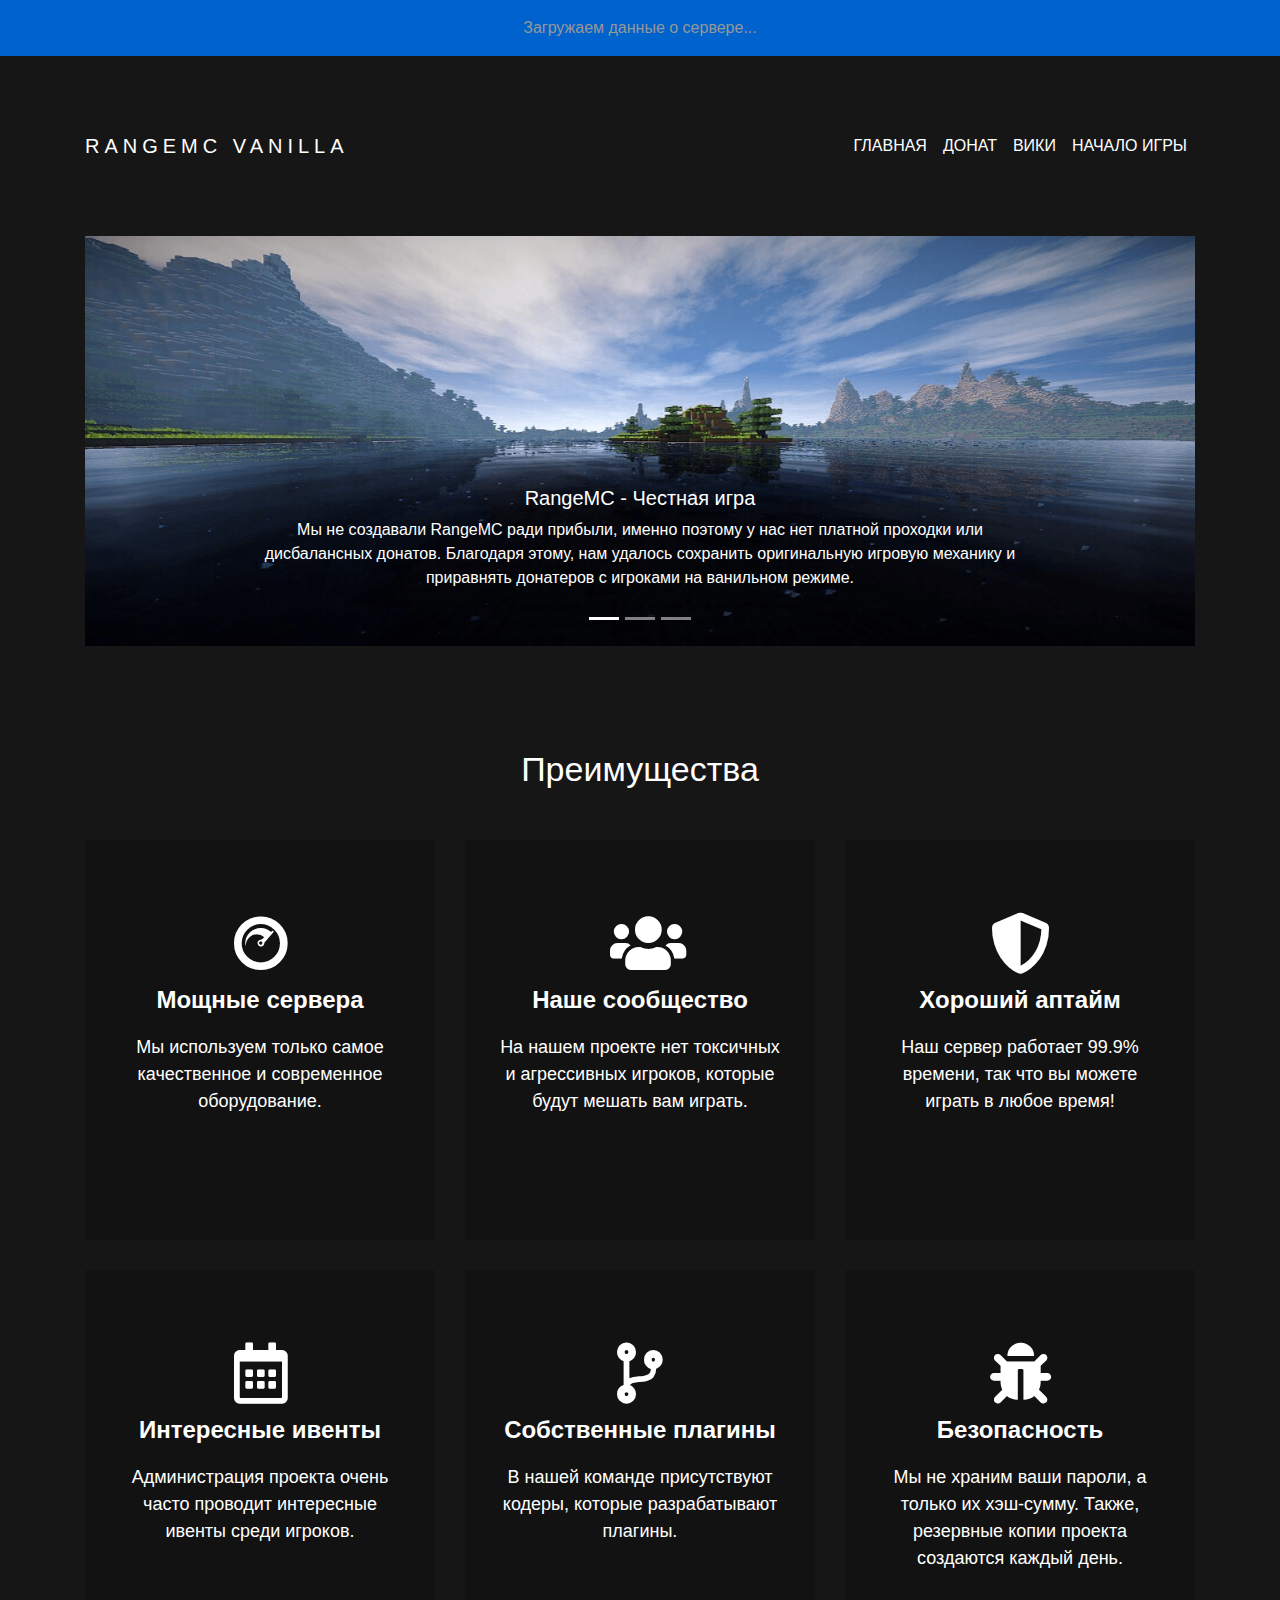
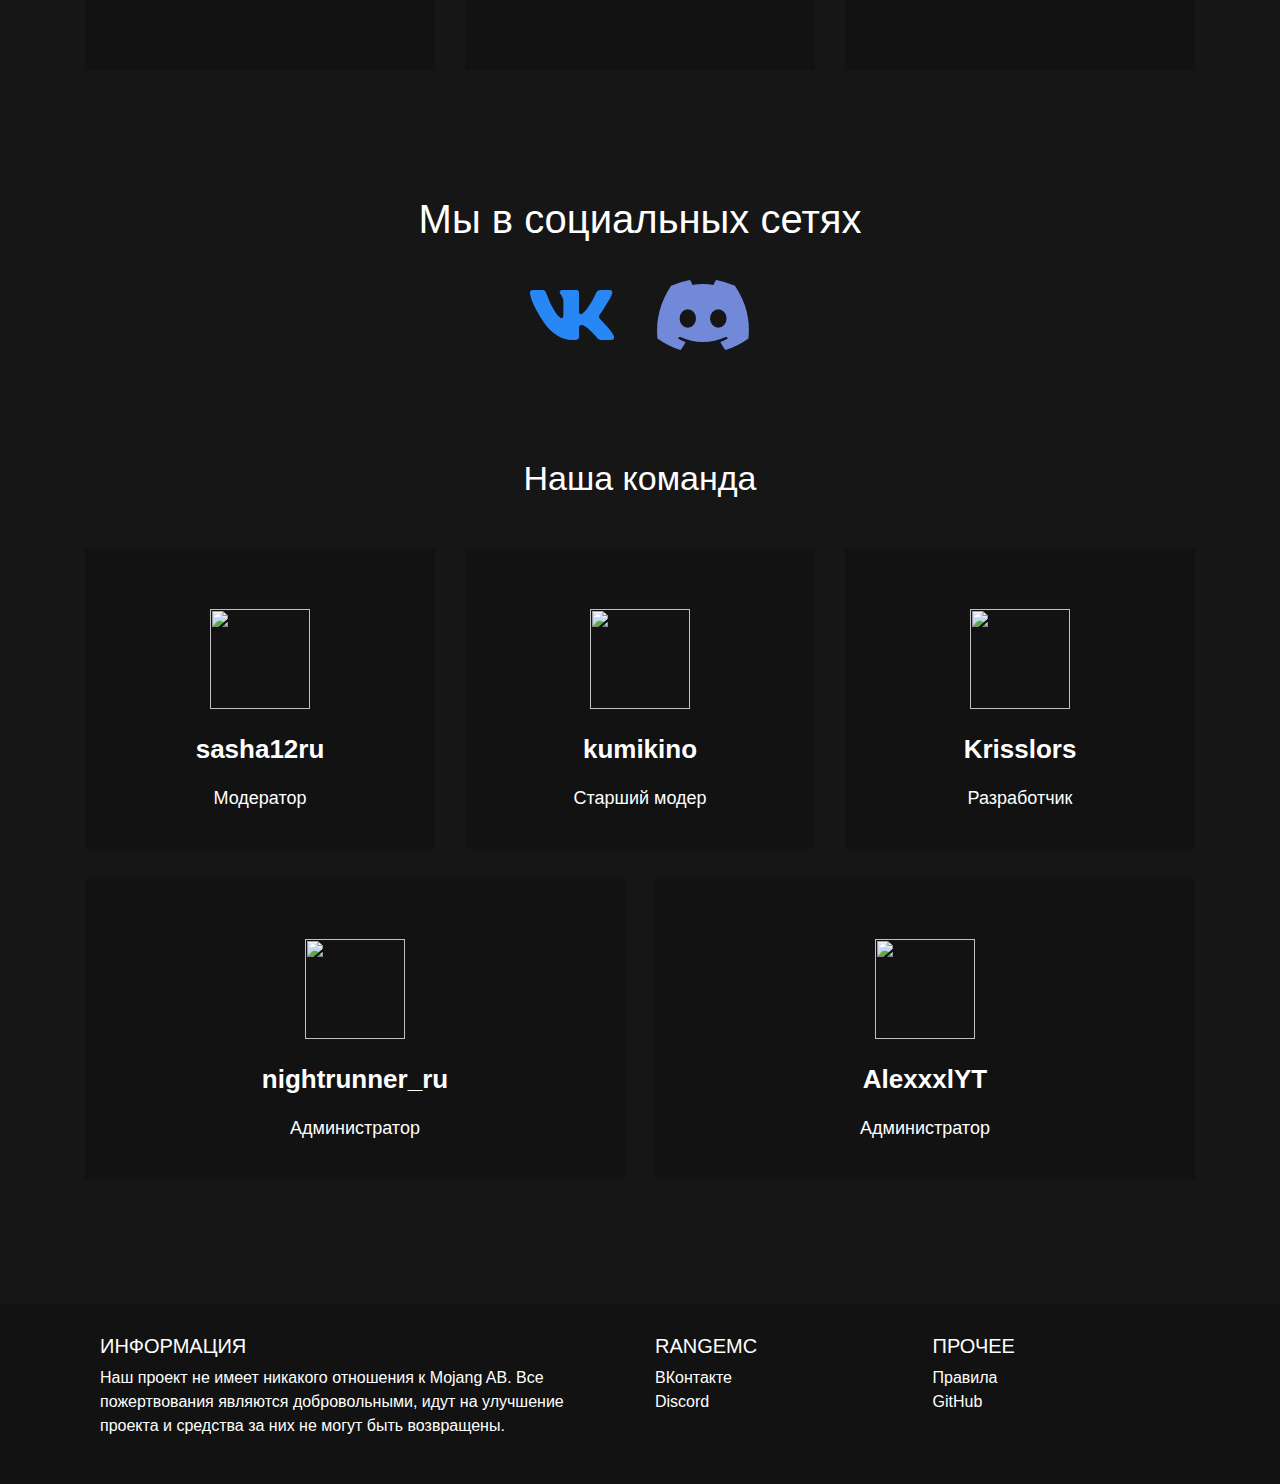
==== index.html @ a466afaa "Добавлен анимированный снег" ====
<!DOCTYPE html>
<meta charset="utf-8">
<html lang="ru">
   <head>
      <title>RangeMC | Главная</title>
      <meta name="viewport" content="width=device-width, initial-scale=1.0">
      <meta name="keywords" content="minecraft, майнкрафт, vanilla server, ванильный сервер, сервер, server, rangemc, рейнджмс, рангмс, ранг мс, рейндж мс">
      <meta http-equiv="Content-Type" content="text/html; charset=UTF-8">
      <meta name="description" content="RangeMC - ванильный сервер Minecraft, постоянно обновляющийся до новых версий игры. Также, мы используем только самое современное оборудование, чтобы обеспечить игру без лагов.">
      <meta http-equiv="X-UA-Compatible" content="IE=edge">
      <link rel="stylesheet" type="text/css" href="/css/style.css">
      <link rel="stylesheet" type="text/css" href="/css/abouts.css">
      <link rel="stylesheet" type="text/css" href="/css/games.css">
      <link rel="stylesheet" type="text/css" href="/css/teams.css">
      <link rel="stylesheet" type="text/css" href="/css/scroll.css">
      <meta name="viewport" content="width=device-width, initial-scale=1">
      <link rel="icon" type="image/png" href="/favicon.png" />
      <link rel="stylesheet" href="https://use.fontawesome.com/releases/v5.0.12/css/all.css">
      <link rel="stylesheet" href="/css/bootstrap.min.css">
      <script src="/js/jquery-3.5.1.js"></script>
      <script src="/js/main.js"></script>
      <script src="/js/serverping.js"></script>
      <script src="/js/copyip.js"></script>
      <script src="/js/trademc.js"></script>
      <script src="/js/bootstrap.min.js"></script>
      <script src="/js/sweetalert2.all.min.js"></script>
      <script src="/js/snow.js"></script>
      <link rel="stylesheet" href="/css/snow.css">
      <link rel="stylesheet" href="/css/sweetalert2-dark.css">
   </head>
   <body>
      <div id="snow"></div>
      <a href="#" id="toTop">
      <i class="fas fa-arrow-up"></i>
      </a>
      <a style="text-decoration: none;" onclick="copyServerIP();" class="d-block p-3 text-center text-white bg-primary b4b sticky-top">
         <div id="status">Загружаем данные о сервере...</div>
      </a>
      <section>
         <nav class="navbar navbar-expand-lg">
            <div class="container">
               <a class="navbar-brand" href="/">RangeMC Vanilla</a>
               <button class="navbar-toggler" type="button" data-toggle="collapse" data-target="#navbarNav" aria-controls="navbarNav" aria-expanded="false" aria-label="Toggle navigation">
               <span class="navbar-toggler-icon"><i class="fas fa-align-justify"></i></span>
               </button>
               <div class="justify-content-end collapse navbar-collapse" id="navbarNav">
                  <ul class="navbar-nav">
                     <li class="nav-item active">
                        <a class="nav-link" href="/">Главная</a>
                     </li>
                     <li class="nav-item">
                        <a data-toggle="modal" data-target="#buyDonate" class="nav-link">Донат</a>
                     </li>
                     <li class="nav-item">
                        <a href="https://wiki.rangemc.ovh" target="_blank" class="nav-link">Вики</a>
                     </li>
                     <li class="nav-item">
                        <a href="https://wiki.rangemc.ovh/docs/getting-started/" target="_blank" class="nav-link">Начало игры</a>
                     </li>
                  </ul>
               </div>
            </div>
         </nav>
      </section>
      <section class="container">
         <div id="carouselExampleIndicators" class="carousel slide" data-ride="carousel">
            <ol class="carousel-indicators">
               <li data-target="#carouselExampleIndicators" data-slide-to="0" class="active"></li>
               <li data-target="#carouselExampleIndicators" data-slide-to="1"></li>
               <li data-target="#carouselExampleIndicators" data-slide-to="2"></li>
            </ol>
            <div class="carousel-inner">
               <div class="carousel-item active">
                  <img class="d-block w-100" src="/img/carousel/1.png">
                  <div class="carousel-caption d-none d-md-block">
                     <h5>RangeMC - Честная игра</h5>
                     <p>Мы не создавали RangeMC ради прибыли, именно поэтому у нас нет платной проходки или дисбалансных донатов. Благодаря этому, нам удалось сохранить оригинальную игровую механику и приравнять донатеров с игроками на ванильном режиме.</p>
                  </div>
               </div>
               <div class="carousel-item">
                  <img class="d-block w-100" src="/img/carousel/2.png">
                  <div class="carousel-caption d-none d-md-block">
                     <h5>RangeMC - Открытые исходники</h5>
                     <p>Исходный код мы размещаем на GitHub, там же вы можете посмотреть изменения в каждом репозитории, а также предложить идею или зарепортить баг.</p>
                  </div>
               </div>
               <div class="carousel-item">
                  <img class="d-block w-100" src="/img/carousel/3.png">
                  <div class="carousel-caption d-none d-md-block ">
                     <h5>RangeMC - Отзывчивый персонал</h5>
                     <p>Администрация проекта регулярно общается в чате с другими игроками, а также помогает им решать возникшие проблемы.</p>
                  </div>
               </div>
            </div>
         </div>
      </section>
      <section>
         <!-- abouts -->
         <div class="abouts">
            <div class="container">
               <div class="row">
                  <div class="col">
                     <div class="about_title">
                        <h2 class="text-center">Преимущества</h2>
                     </div>
                  </div>
               </div>
               <div class="row abouts_row">
                  <!-- about -->
                  <div class="col-lg-4 col-md-6 about_col">
                     <div class="about text-center ">
                        <div class="about_icon"><i class="fab fa-cloudscale feature"></i></div>
                        <div class="about_title">Мощные сервера</div>
                        <div class="about_text">
                           <p>Мы используем только самое качественное и современное оборудование.</p>
                        </div>
                     </div>
                  </div>
                  <!-- about -->
                  <div class="col-lg-4 col-md-6 about_col">
                     <div class="about text-center">
                        <div class="about_icon"><i class="fas fa-users feature"></i></div>
                        <div class="about_title">Наше сообщество</div>
                        <div class="about_text">
                           <p>На нашем проекте нет токсичных и агрессивных игроков, которые будут мешать вам играть.</p>
                        </div>
                     </div>
                  </div>
                  <!-- about -->
                  <div class="col-lg-4 col-md-6 about_col">
                     <div class="about text-center ">
                        <div class="about_icon"><i class="fas fa-shield-alt feature"></i></div>
                        <div class="about_title">Хороший аптайм</div>
                        <div class="about_text">
                           <p>Наш сервер работает 99.9% времени, так что вы можете играть в любое время!</p>
                        </div>
                     </div>
                  </div>
                  <!-- about -->
                  <div class="col-lg-4 col-md-6 about_col">
                     <div class="about text-center">
                        <div class="about_icon"><i class="far fa-calendar-alt feature"></i></div>
                        <div class="about_title">Интересные ивенты</div>
                        <div class="about_text">
                           <p>Администрация проекта очень часто проводит интересные ивенты среди игроков.</p>
                        </div>
                     </div>
                  </div>
                  <!-- about -->
                  <div class="col-lg-4 col-md-6 about_col">
                     <div class="about text-center">
                        <div class="about_icon"><i class="fas fa-code-branch feature"></i></div>
                        <div class="about_title">Собственные плагины</div>
                        <div class="about_text">
                           <p>В нашей команде присутствуют кодеры, которые разрабатывают плагины.</p>
                        </div>
                     </div>
                  </div>
                  <!-- about -->
                  <div class="col-lg-4 col-md-6 about_col">
                     <div class="about text-center">
                        <div class="about_icon "><i class="fas fa-bug feature"></i></div>
                        <div class="about_title">Безопасность</div>
                        <div class="about_text">
                           <p>Мы не храним ваши пароли, а только их хэш-сумму. Также, резервные копии проекта создаются каждый день.</p>
                        </div>
                     </div>
                  </div>
               </div>
            </div>
         </div>
      </section>
      <!-- <section id="banner2" class="parallax"> -->
      <section class="container">
         <center>
            <h1 style="color: white;">Мы в социальных сетях</h1>
            <br>
            <a href="https://vk.com/rangemc" target="_blank"><i style="color: #2787F5;" class="fab fa-5x fa-vk px-3"></i></a>
            <a href="https://discord.rangemc.ovh" target="_blank"><i style="color:#7289da;" class="fab fa-5x fa-discord px-3"></i></a>
            <!-- <h2>ИСПОЛЬЗУЙТЕ <a target="_blank" href="https://store.rangemc.ovh">СТРАНИЦУ ПОЖЕРТВОВАНИЙ</a></h2> -->
         </center>
      </section>
      <section>
         <!-- abouts -->
         <div class="teams">
            <div class="container">
               <div class="row">
                  <div class="col">
                     <div class="team_title">
                        <h2 class="text-center">Наша команда</h2>
                     </div>
                  </div>
               </div>
               <div class="row teams_row">
                  <!-- team-->
                  <div class="col-lg-4 col-md-6 team_col">
                     <div class="team text-center">
                        <div class="team_icon"><img src="https://cravatar.eu/avatar/sasha12ru/64.png"></div>
                        <div class="team_title">sasha12ru</div>
                        <div class="team_text">
                           <p>Модератор</p>
                        </div>
                     </div>
                  </div>
                  <!-- team-->
                  <div class="col-lg-4 col-md-6 team_col">
                     <div class="team text-center">
                        <div class="team_icon"><img src="https://cravatar.eu/avatar/kumikino/64.png"></div>
                        <div class="team_title">kumikino</div>
                        <div class="team_text">
                           <p>Старший модер</p>
                        </div>
                     </div>
                  </div>
                  <!-- team-->
                  <div class="col-lg-4 col-md-6 team_col">
                     <div class="team text-center">
                        <div class="team_icon"><img src="https://cravatar.eu/avatar/Krisslors/64.png"></div>
                        <div class="team_title">Krisslors</div>
                        <div class="team_text">
                           <p>Разработчик</p>
                        </div>
                     </div>
                  </div>
                  <div class="col-md-12">
                     <div class="row">
                        <!-- team-->
                        <div class="col-md-6 team_col">
                           <div class="team text-center">
                              <div class="team_icon"><img src="https://cravatar.eu/avatar/nightrunner_ru/64.png"></div>
                              <div class="team_title">nightrunner_ru</div>
                              <div class="team_text">
                                 <p>Администратор</p>
                              </div>
                           </div>
                        </div>
                        <!-- team-->
                        <div class="col-md-6 team_col">
                           <div class="team text-center">
                              <div class="team_icon"><img src="https://cravatar.eu/avatar/AlexxxlYT/64.png"></div>
                              <div class="team_title">AlexxxlYT</div>
                              <div class="team_text">
                                 <p>Администратор</p>
                              </div>
                           </div>
                        </div>
                     </div>
                  </div>
               </div>
            </div>
         </div>
      </section>
      <footer class="mt-auto">
         <div class="footer">
            <div class="container">
               <div class="row">
                  <div class="col-md-12">
                     <center>
                        <div class="container-fluid text-center text-md-left">
                           <div class="row">
                              <div class="col-md-6 mt-md-0 mt-3">
                                 <h5 class="text-uppercase">Информация</h5>
                                 <p>Наш проект не имеет никакого отношения к Mojang AB. Все пожертвования являются добровольными, идут на улучшение проекта и средства за них не могут быть возвращены.</p>
                              </div>
                              <hr class="clearfix w-100 d-md-none pb-3">
                              <div class="col-md-3 mb-md-0 mb-3">
                                 <h5 class="text-uppercase">RangeMC</h5>
                                 <ul class="list-unstyled">
                                    <li>
                                       <a href="https://vk.com/rangemc" target="_blank">ВКонтакте</a>
                                    </li>
                                    <li>
                                       <a href="https://discord.rangemc.ovh" target="_blank">Discord</a>
                                    </li>
                                 </ul>
                              </div>
                              <div class="col-md-3 mb-md-0 mb-3">
                                 <h5 class="text-uppercase">Прочее</h5>
                                 <ul class="list-unstyled">
                                    <li>
                                       <a href="https://wiki.rangemc.ovh/docs/rules" target="_blank">Правила</a>
                                    </li>
                                    <li>
                                       <a href="https://github.com/rangemc" target="_blank">GitHub</a>
                                    </li>
                                 </ul>
                              </div>
                           </div>
                        </div>
                     </center>
                  </div>
               </div>
            </div>
         </div>
      </footer>
      <!-- Modal Donate -->
      <div class="modal fade" id="buyDonate" tabindex="-1" role="dialog" aria-hidden="true">
         <div class="modal-dialog" role="document">
            <div class="modal-content">
               <div class="modal-header">
                  <h5 class="modal-title">Покупка привилегии</h5>
                  <button type="button" class="close" data-dismiss="modal" aria-label="Close">
                  <span aria-hidden="true">&times;</span>
                  </button>
               </div>
               <div id="trademc-buyform"></div>
               <script>TrademcAPI.GetBuyForm({"Shop":"66900","Title":"Купить донат","Nickname":"Введите ваш никнейм","Item":"Выберите товар","Coupon":"Введите купон, если есть","Button":"Продолжить","Success_URL":"https://rangemc.ovh/donatesuccess","Pending_URL":"https://rangemc.ovh/donatepending","Fail_URL":"https://rangemc.ovh/donatefailure","PastPlaceID":"trademc-buyform"});</script>
            </div>
         </div>
      </div>
   </body>
</html>
---- css/style.css ----
@import "root.css";
html,
body {
    font-family: 'Tahoma';
    margin: 0;
    padding: 0;
    background-color: var(--mainbgcolor) !important;
}

.navbar-toggler,
.navbar-toggler:active,
.navbar-toggler::before {
    color: #fff;
    outline: none !important;
}

.statuspage {
    color: white;
}

.footer {
    background-color: #121212;
    color: white;
    margin: 0 auto;
    padding-top: 30px;
    padding-bottom: 30px;
}

.images {
    /* padding: 50px; */
    margin-right: 30px;
}

@media screen and (max-width: 768px) {
    .images {
        margin-top: 50px;
        margin-bottom: 80px;
    }
}


/* ButtonScroll */

#toTop {
    position: fixed;
    display: inline-block;
    bottom: 30px;
    right: -40px;
    width: 60px;
    height: 60px;
    z-index: 1000;
    cursor: pointer;
    text-align: center;
    color: #fff;
    border-radius: 4px;
    background: rgb(0, 170, 212);
    box-shadow: 0 0 0 3px rgba(0, 0, 0, .2);
    opacity: 0;
    visibility: hidden;
    transition: all .3s ease-in-out;
}

#toTop:hover {
    background: rgb(6, 93, 134);
}

#toTop i {
    position: relative;
    top: 12px;
    right: -1px;
    fill: #fff;
    transition: all .3s ease-in-out;
}

#toTop:hover i {
    cursor: pointer;
    fill: #fff;
    transition: all .3s ease-in-out;
}

#toTop.show {
    opacity: 1;
    visibility: visible;
    right: calc(2%);
}


/* NAVBAR */

.navbar {
    text-transform: uppercase;
    background-color: var(--mainbgcolor);
    color: white;
    padding-top: 70px !important;
    padding-bottom: 70px !important;
}

.navbar-brand,
.navbar-brand:hover,
.navbar-brand:active {
    color: var(--txtcolor) !important;
    letter-spacing: 5px;
}

.carousel,
.carousel img {
    height: 410px;
}

.navbar-text {
    color: white;
}

a {
    color: white !important;
}

a:hover {
    cursor: pointer;
    color: var(--hovertxtcolor) !important;
}
---- css/abouts.css ----
@import "root.css";
@import "scroll.css";
.abouts {
    width: 100%;
    background: var(--mainbgcolor);
    padding-top: 22px;
    /* padding-bottom: 55px; */
}

.abouts h2 {
    color: var(--txtcolor);
    /* text-transform: uppercase; */
    font-size: 34px;
    margin-bottom: 50px;
    margin-top: 60px;
}

.abouts_row {
    margin-bottom: 95px;
}

.about_col {
    margin-bottom: 30px;
}

.about {
    width: 100%;
    height: 400px;
    background: var(--bgcolor);
    padding-top: 60px;
    padding-left: 30px;
    padding-right: 30px;
    padding-bottom: 57px;
}

.about_icon {
    font-size: 61px;
    width: 61px;
    height: 61px;
    margin-left: auto;
    margin-right: auto;
    color: var(--txtcolor);
}

.about_icon i {
    width: 61px;
    height: 61px;
    font-size: 61px;
}

.about_text {
    margin-top: 16px;
}

.about_text p {
    color: var(--txtcolor);
    font-size: 18px;
}

.about_title {
    font-size: 24px;
    font-weight: 700;
    color: var(--txtcolor);
    padding-top: 21px;
    margin-top: 0px;
}
---- css/games.css ----
@import "root.css";
@import "scroll.css";
.container-wrap {
    display: block;
    width: 100%;
}

.colorlib-blog {
    padding: 2em 0;
    clear: both;
    width: 100%;
    display: block;
}

@media screen and (max-width: 768px) {
    .colorlib-blog {
        padding-top: 5em;
        padding-bottom: 8em;
    }
}

.content-wrap {
    padding-right: 30px;
}

@media screen and (max-width: 768px) {
    .content-wrap {
        padding: 0 1em;
    }
}

.user-img,
.blog-img,
.instagram {
    background-size: cover;
    background-position: center center;
    background-repeat: no-repeat;
    position: relative;
}

.no-gutters {
    padding: 0;
    margin: 0;
}

.blog-entry {
    display: block;
}

.blog-entry .blog-img {
    display: block;
    height: 500px;
    position: relative;
    z-index: 0;
    margin-bottom: 30px;
}

@media screen and (max-width: 768px) {
    .blog-entry .blog-img {
        height: 400px;
    }
}

.blog-entry .blog-img:after {
    position: absolute;
    top: 0;
    bottom: 0;
    left: 0;
    right: 0;
    content: '';
    z-index: -1;
    -webkit-box-shadow: inset 0px -140px 92px -28px rgba(0, 0, 0, 0.47);
    -moz-box-shadow: inset 0px -140px 92px -28px rgba(0, 0, 0, 0.47);
    box-shadow: inset 0px -140px 92px -28px rgba(0, 0, 0, 0.47);
}

.blog-entry .blog-img .tag-holder {
    position: absolute;
    top: 10px;
    left: 10px;
    padding: 0 10px;
    background: #fff;
    -webkit-border-radius: 4px;
    -moz-border-radius: 4px;
    -ms-border-radius: 4px;
    border-radius: 4px;
}

.blog-entry .blog-img .tag-holder i {
    color: #000;
}

.blog-entry .blog-img .desc {
    position: absolute;
    bottom: 0;
    left: 0;
    right: 0;
    padding: 20px;
}

.blog-entry .blog-img .desc h2 {
    text-transform: uppercase;
    font-weight: 300;
    letter-spacing: 3px;
    font-size: 26px;
}

.blog-entry .blog-img .desc h2 a {
    color: #fff;
}

.blog-entry .blog-img .desc h2.head-article {
    position: relative;
    margin-bottom: 10px;
    -webkit-transition: 0.3s;
    -o-transition: 0.3s;
    transition: 0.3s;
}

.blog-entry .blog-img .desc h2.head-article:after {
    content: '';
    width: 50px;
    height: 2px;
    background: #fff;
    margin: 0 auto;
}

.blog-entry .blog-img .desc p {
    color: rgba(255, 255, 255, 0.7);
    -webkit-transition: 0.3s;
    -o-transition: 0.3s;
    transition: 0.3s;
}

.blog-entry .blog-img .desc .tag {
    text-transform: uppercase;
    font-weight: 400;
    color: #fff;
    letter-spacing: 2px;
    margin-bottom: 10px;
    font-size: 12px;
    letter-spacing: 3px;
    -webkit-transition: 0.3s;
    -o-transition: 0.3s;
    transition: 0.3s;
}

.blog-entry .blog-img .desc.desc2 {
    position: relative;
    height: 500px;
}

.blog-entry .blog-img .desc.desc2 .desc-bottom {
    position: absolute;
    bottom: 0;
    left: 0;
    right: 0;
}

@media screen and (max-width: 768px) {
    .blog-entry .blog-img .desc.desc2 {
        position: relative;
        height: 400px;
    }
}

.blog-entry .blog-img .desc.desc2 .tag span {
    display: inline-block;
    bordeR: 1px solid rgba(255, 255, 255, 0.5);
    padding: 7px 15px;
    -webkit-border-radius: 30px;
    -moz-border-radius: 30px;
    -ms-border-radius: 30px;
    border-radius: 30px;
}

.blog-entry .blog-img .desc.desc2 h2 {
    margin-bottom: 30px;
}

.blog-entry .blog-img.blog-img2 {
    height: 235px;
    margin-bottom: 30px;
}

@media screen and (max-width: 768px) {
    .blog-entry .blog-img.blog-img2 {
        height: 400px;
    }
}

.blog-entry .blog-img.blog-img2 h2.head-article {
    font-size: 20px;
}

.blog-entry .blog-img.blog-img2 p {
    margin-bottom: 5px;
}

.blog-entry-style {
    z-index: 0;
    display: block;
    position: relative;
}

@media screen and (max-width: 768px) {
    .blog-entry-style {
        margin-bottom: 4em;
    }
}

.blog-entry-style .blog-slider {
    display: block;
    z-index: -1;
    position: relative;
    margin-bottom: 0;
}

.blog-entry-style .blog-slider .owl-theme .owl-controls {
    position: absolute;
    bottom: 0;
    left: 0;
    right: 0;
}

.blog-entry-style .blog-slider .owl-theme .owl-controls .owl-theme .owl-dots .owl-dot span {
    background: rgba(255, 255, 255, 0.5);
}

.blog-entry-style .blog-slider .owl-theme .owl-dots .owl-dot.active span,
.blog-entry-style .blog-slider .owl-theme .owl-dots .owl-dot:hover span {
    background: #F75940;
}

.blog-entry-style .blog-img {
    display: block;
    z-index: -1;
    width: 100%;
    overflow: hidden;
    position: relative;
}

.blog-entry-style .blog-img img {
    position: relative;
    -webkit-transform: scale(1);
    -moz-transform: scale(1);
    -ms-transform: scale(1);
    -o-transform: scale(1);
    transform: scale(1);
    -webkit-transition: 0.3s;
    -o-transition: 0.3s;
    transition: 0.3s;
}

.blog-entry-style .blog-img .video {
    display: table;
    width: 100%;
    background-size: cover;
    background-position: center center;
    background-repeat: no-repeat;
    position: relative;
    height: 400px;
}

.blog-entry-style .blog-img .colorlib-video {
    overflow: hidden;
}

@media screen and (max-width: 768px) {
    .blog-entry-style .blog-img .colorlib-video {
        height: 300px;
    }
}

.blog-entry-style .blog-img .colorlib-video a {
    z-index: 1001;
    position: absolute;
    top: 50%;
    left: 50%;
    margin-top: -45px;
    margin-left: -45px;
    width: 90px;
    height: 90px;
    display: table;
    text-align: center;
    background: #fff;
    -webkit-box-shadow: 0px 14px 30px -15px rgba(0, 0, 0, 0.75);
    -moz-box-shadow: 0px 14px 30px -15px rgba(0, 0, 0, 0.75);
    -ms-box-shadow: 0px 14px 30px -15px rgba(0, 0, 0, 0.75);
    -o-box-shadow: 0px 14px 30px -15px rgba(0, 0, 0, 0.75);
    box-shadow: 0px 14px 30px -15px rgba(0, 0, 0, 0.75);
    -webkit-border-radius: 50%;
    -moz-border-radius: 50%;
    -ms-border-radius: 50%;
    border-radius: 50%;
}

.blog-entry-style .blog-img .colorlib-video a i {
    text-align: center;
    display: table-cell;
    vertical-align: middle;
    font-size: 40px;
}

.blog-entry-style .blog-img .colorlib-video .overlay {
    position: absolute;
    top: 0;
    left: 0;
    right: 0;
    bottom: 0;
    background: rgba(0, 0, 0, 0.5);
    -webkit-transition: 0.5s;
    -o-transition: 0.5s;
    transition: 0.5s;
}

.blog-entry-style .blog-img .colorlib-video:hover .overlay {
    background: rgba(0, 0, 0, 0.7);
}

.blog-entry-style .blog-img .colorlib-video:hover a {
    -webkit-transform: scale(1.1);
    -moz-transform: scale(1.1);
    -ms-transform: scale(1.1);
    -o-transform: scale(1.1);
    transform: scale(1.1);
}

.blog-entry-style:hover .blog-img img,
.blog-entry-style:focus .blog-img img {
    position: relative;
    -webkit-transform: scale(1.1);
    -moz-transform: scale(1.1);
    -ms-transform: scale(1.1);
    -o-transform: scale(1.1);
    transform: scale(1.1);
}

.blog-entry-style:hover .blog-detail img,
.blog-entry-style:focus .blog-detail img {
    position: relative;
    -webkit-transform: scale(1);
    -moz-transform: scale(1);
    -ms-transform: scale(1);
    -o-transform: scale(1);
    transform: scale(1);
}

.blog-entry-style .desc {
    width: 92%;
    background: #fff;
    margin-top: -2em;
    padding: 2em;
    z-index: 1;
}

@media screen and (max-width: 768px) {
    .blog-entry-style .desc {
        width: 100%;
        margin-top: 0;
    }
}

.blog-entry-style .desc h2 {
    font-weight: 300;
    font-size: 28px;
    text-transform: uppercase;
}

.blog-entry-style .desc h2 a {
    color: #000;
}

.blog-entry-style .desc .meta {
    text-transform: uppercase;
    font-size: 13px;
}

.blog-entry-style .desc .meta span {
    padding-right: 10px;
}

.blog-entry-style .desc .meta span a {
    color: #000;
    font-weight: 300;
}
---- css/teams.css ----
@import "root.css";
.teams {
    width: 100%;
    background: var(--mainbgcolor);
    padding-top: 22px;
    /* padding-bottom: 55px; */
}

.teams h2 {
    color: var(--txtcolor);
    /* text-transform: uppercase; */
    font-size: 34px;
    margin-bottom: 50px;
    margin-top: 60px;
}

.teams_row {
    margin-bottom: 95px;
}

.team_col {
    margin-bottom: 30px;
}

.team {
    width: 100%;
    height: 300px;
    background: var(--bgcolor);
    padding-top: 60px;
    padding-left: 30px;
    padding-right: 30px;
    padding-bottom: 57px;
    transition-duration: 200ms;
}

.team:hover {
    transform: scale(1.1);
}

.team_icon {
    width: 100px;
    height: 100px;
    margin-left: auto;
    margin-right: auto;
}

.team_icon img {
    width: 100px;
    height: 100px;
}

.team_text {
    margin-top: 16px;
}

.team_text p {
    color: var(--txtcolor);
    font-size: 18px;
}

.team_title {
    font-size: 26px;
    font-weight: 700;
    color: var(--txtcolor);
    padding-top: 21px;
    margin-top: 0px;
}
---- css/scroll.css ----
::-webkit-scrollbar {
    /* 1 - скроллбар */
    width: 6px;
    height: 4px;
    background-color: #555555;
}

::-webkit-scrollbar-button {
    /* 2 - кнопка */
}

::-webkit-scrollbar-track {
    /* 3 - трек */
}

::-webkit-scrollbar-track-piece {
    /* 4 - видимая часть трека */
}

::-webkit-scrollbar-thumb {
    /* 5 - ползунок */
    border-radius: 2px;
    background-color: #888888;
}

::-webkit-scrollbar-corner {
    /* 6 - уголок */
}

::-webkit-resizer {
    /* 7 - изменение размеров */
}
---- css/snow.css ----
#snow {
    position: fixed;
    top: 0;
    left: 0;
    right: 0;
    bottom: 0;
    pointer-events: none;
    z-index: 1000;
}
---- css/sweetalert2-dark.css ----
/*
* @sweetalert2/themes v4.0.1
* Released under the MIT License.
*/

.swal2-popup.swal2-toast {
    flex-direction: row;
    align-items: center;
    width: auto;
    padding: 0.625em;
    overflow-y: hidden;
    background: #19191a;
    box-shadow: 0 0 0.625em #d9d9d9; }
    .swal2-popup.swal2-toast .swal2-header {
      flex-direction: row;
      padding: 0; }
    .swal2-popup.swal2-toast .swal2-title {
      flex-grow: 1;
      justify-content: flex-start;
      margin: 0 0.6em;
      font-size: 1em; }
    .swal2-popup.swal2-toast .swal2-footer {
      margin: 0.5em 0 0;
      padding: 0.5em 0 0;
      font-size: 0.8em; }
    .swal2-popup.swal2-toast .swal2-close {
      position: static;
      width: 0.8em;
      height: 0.8em;
      line-height: 0.8; }
    .swal2-popup.swal2-toast .swal2-content {
      justify-content: flex-start;
      padding: 0;
      font-size: 1em; }
    .swal2-popup.swal2-toast .swal2-icon {
      width: 2em;
      min-width: 2em;
      height: 2em;
      margin: 0; }
      .swal2-popup.swal2-toast .swal2-icon .swal2-icon-content {
        display: flex;
        align-items: center;
        font-size: 1.8em;
        font-weight: bold; }
        @media all and (-ms-high-contrast: none), (-ms-high-contrast: active) {
          .swal2-popup.swal2-toast .swal2-icon .swal2-icon-content {
            font-size: .25em; } }
      .swal2-popup.swal2-toast .swal2-icon.swal2-success .swal2-success-ring {
        width: 2em;
        height: 2em; }
      .swal2-popup.swal2-toast .swal2-icon.swal2-error [class^='swal2-x-mark-line'] {
        top: .875em;
        width: 1.375em; }
        .swal2-popup.swal2-toast .swal2-icon.swal2-error [class^='swal2-x-mark-line'][class$='left'] {
          left: .3125em; }
        .swal2-popup.swal2-toast .swal2-icon.swal2-error [class^='swal2-x-mark-line'][class$='right'] {
          right: .3125em; }
    .swal2-popup.swal2-toast .swal2-actions {
      flex-basis: auto !important;
      width: auto;
      height: auto;
      margin: 0 .3125em;
      padding: 0; }
    .swal2-popup.swal2-toast .swal2-styled {
      margin: 0 .3125em;
      padding: .3125em .625em;
      font-size: 1em; }
      .swal2-popup.swal2-toast .swal2-styled:focus {
        box-shadow: 0 0 0 1px #19191a, 0 0 0 3px rgba(138, 176, 213, 0.5); }
    .swal2-popup.swal2-toast .swal2-success {
      border-color: #a5dc86; }
      .swal2-popup.swal2-toast .swal2-success [class^='swal2-success-circular-line'] {
        position: absolute;
        width: 1.6em;
        height: 3em;
        transform: rotate(45deg);
        border-radius: 50%; }
        .swal2-popup.swal2-toast .swal2-success [class^='swal2-success-circular-line'][class$='left'] {
          top: -.8em;
          left: -.5em;
          transform: rotate(-45deg);
          transform-origin: 2em 2em;
          border-radius: 4em 0 0 4em; }
        .swal2-popup.swal2-toast .swal2-success [class^='swal2-success-circular-line'][class$='right'] {
          top: -.25em;
          left: .9375em;
          transform-origin: 0 1.5em;
          border-radius: 0 4em 4em 0; }
      .swal2-popup.swal2-toast .swal2-success .swal2-success-ring {
        width: 2em;
        height: 2em; }
      .swal2-popup.swal2-toast .swal2-success .swal2-success-fix {
        top: 0;
        left: .4375em;
        width: .4375em;
        height: 2.6875em; }
      .swal2-popup.swal2-toast .swal2-success [class^='swal2-success-line'] {
        height: .3125em; }
        .swal2-popup.swal2-toast .swal2-success [class^='swal2-success-line'][class$='tip'] {
          top: 1.125em;
          left: .1875em;
          width: .75em; }
        .swal2-popup.swal2-toast .swal2-success [class^='swal2-success-line'][class$='long'] {
          top: .9375em;
          right: .1875em;
          width: 1.375em; }
      .swal2-popup.swal2-toast .swal2-success.swal2-icon-show .swal2-success-line-tip {
        -webkit-animation: swal2-toast-animate-success-line-tip .75s;
                animation: swal2-toast-animate-success-line-tip .75s; }
      .swal2-popup.swal2-toast .swal2-success.swal2-icon-show .swal2-success-line-long {
        -webkit-animation: swal2-toast-animate-success-line-long .75s;
                animation: swal2-toast-animate-success-line-long .75s; }
    .swal2-popup.swal2-toast.swal2-show {
      -webkit-animation: swal2-toast-show 0.5s;
              animation: swal2-toast-show 0.5s; }
    .swal2-popup.swal2-toast.swal2-hide {
      -webkit-animation: swal2-toast-hide 0.1s forwards;
              animation: swal2-toast-hide 0.1s forwards; }
  
  .swal2-container {
    display: flex;
    position: fixed;
    z-index: 1060;
    top: 0;
    right: 0;
    bottom: 0;
    left: 0;
    flex-direction: row;
    align-items: center;
    justify-content: center;
    padding: 0.625em;
    overflow-x: hidden;
    transition: background-color 0.1s;
    -webkit-overflow-scrolling: touch; }
    .swal2-container.swal2-backdrop-show, .swal2-container.swal2-noanimation {
      background: rgba(25, 25, 26, 0.75); }
    .swal2-container.swal2-backdrop-hide {
      background: transparent !important; }
    .swal2-container.swal2-top {
      align-items: flex-start; }
    .swal2-container.swal2-top-start, .swal2-container.swal2-top-left {
      align-items: flex-start;
      justify-content: flex-start; }
    .swal2-container.swal2-top-end, .swal2-container.swal2-top-right {
      align-items: flex-start;
      justify-content: flex-end; }
    .swal2-container.swal2-center {
      align-items: center; }
    .swal2-container.swal2-center-start, .swal2-container.swal2-center-left {
      align-items: center;
      justify-content: flex-start; }
    .swal2-container.swal2-center-end, .swal2-container.swal2-center-right {
      align-items: center;
      justify-content: flex-end; }
    .swal2-container.swal2-bottom {
      align-items: flex-end; }
    .swal2-container.swal2-bottom-start, .swal2-container.swal2-bottom-left {
      align-items: flex-end;
      justify-content: flex-start; }
    .swal2-container.swal2-bottom-end, .swal2-container.swal2-bottom-right {
      align-items: flex-end;
      justify-content: flex-end; }
    .swal2-container.swal2-bottom > :first-child,
    .swal2-container.swal2-bottom-start > :first-child,
    .swal2-container.swal2-bottom-left > :first-child,
    .swal2-container.swal2-bottom-end > :first-child,
    .swal2-container.swal2-bottom-right > :first-child {
      margin-top: auto; }
    .swal2-container.swal2-grow-fullscreen > .swal2-modal {
      display: flex !important;
      flex: 1;
      align-self: stretch;
      justify-content: center; }
    .swal2-container.swal2-grow-row > .swal2-modal {
      display: flex !important;
      flex: 1;
      align-content: center;
      justify-content: center; }
    .swal2-container.swal2-grow-column {
      flex: 1;
      flex-direction: column; }
      .swal2-container.swal2-grow-column.swal2-top, .swal2-container.swal2-grow-column.swal2-center, .swal2-container.swal2-grow-column.swal2-bottom {
        align-items: center; }
      .swal2-container.swal2-grow-column.swal2-top-start, .swal2-container.swal2-grow-column.swal2-center-start, .swal2-container.swal2-grow-column.swal2-bottom-start, .swal2-container.swal2-grow-column.swal2-top-left, .swal2-container.swal2-grow-column.swal2-center-left, .swal2-container.swal2-grow-column.swal2-bottom-left {
        align-items: flex-start; }
      .swal2-container.swal2-grow-column.swal2-top-end, .swal2-container.swal2-grow-column.swal2-center-end, .swal2-container.swal2-grow-column.swal2-bottom-end, .swal2-container.swal2-grow-column.swal2-top-right, .swal2-container.swal2-grow-column.swal2-center-right, .swal2-container.swal2-grow-column.swal2-bottom-right {
        align-items: flex-end; }
      .swal2-container.swal2-grow-column > .swal2-modal {
        display: flex !important;
        flex: 1;
        align-content: center;
        justify-content: center; }
    .swal2-container.swal2-no-transition {
      transition: none !important; }
    .swal2-container:not(.swal2-top):not(.swal2-top-start):not(.swal2-top-end):not(.swal2-top-left):not(.swal2-top-right):not(.swal2-center-start):not(.swal2-center-end):not(.swal2-center-left):not(.swal2-center-right):not(.swal2-bottom):not(.swal2-bottom-start):not(.swal2-bottom-end):not(.swal2-bottom-left):not(.swal2-bottom-right):not(.swal2-grow-fullscreen) > .swal2-modal {
      margin: auto; }
    @media all and (-ms-high-contrast: none), (-ms-high-contrast: active) {
      .swal2-container .swal2-modal {
        margin: 0 !important; } }
  
  .swal2-popup {
    display: none;
    position: relative;
    box-sizing: border-box;
    flex-direction: column;
    justify-content: center;
    width: 32em;
    max-width: 100%;
    padding: 1.25em;
    border: none;
    border-radius: 5px;
    background: #19191a;
    font-family: inherit;
    font-size: 1rem; }
    .swal2-popup:focus {
      outline: none; }
    .swal2-popup.swal2-loading {
      overflow-y: hidden; }
  
  .swal2-header {
    display: flex;
    flex-direction: column;
    align-items: center;
    padding: 0 1.8em; }
  
  .swal2-title {
    position: relative;
    max-width: 100%;
    margin: 0 0 0.4em;
    padding: 0;
    color: #e1e1e1;
    font-size: 1.875em;
    font-weight: 600;
    text-align: center;
    text-transform: none;
    word-wrap: break-word; }
  
  .swal2-actions {
    display: flex;
    z-index: 1;
    box-sizing: border-box;
    flex-wrap: wrap;
    align-items: center;
    justify-content: center;
    width: 100%;
    margin: 1.25em auto 0;
    padding: 0 1.6em; }
    .swal2-actions:not(.swal2-loading) .swal2-styled[disabled] {
      opacity: .4; }
    .swal2-actions:not(.swal2-loading) .swal2-styled:hover {
      background-image: linear-gradient(rgba(0, 0, 0, 0.1), rgba(0, 0, 0, 0.1)); }
    .swal2-actions:not(.swal2-loading) .swal2-styled:active {
      background-image: linear-gradient(rgba(0, 0, 0, 0.2), rgba(0, 0, 0, 0.2)); }
  
  .swal2-loader {
    display: none;
    align-items: center;
    justify-content: center;
    width: 2.2em;
    height: 2.2em;
    margin: 0 1.875em;
    -webkit-animation: swal2-rotate-loading 1.5s linear 0s infinite normal;
            animation: swal2-rotate-loading 1.5s linear 0s infinite normal;
    border-width: 0.25em;
    border-style: solid;
    border-radius: 100%;
    border-color: #2778c4 transparent #2778c4 transparent; }
  
  .swal2-styled {
    margin: .3125em;
    padding: .625em 2em;
    box-shadow: none;
    font-weight: 500; }
    .swal2-styled:not([disabled]) {
      cursor: pointer; }
    .swal2-styled.swal2-confirm {
      border: 0;
      border-radius: 0.25em;
      background: initial;
      background-color: #2778c4;
      color: #fff;
      font-size: 1.0625em; }
    .swal2-styled.swal2-deny {
      border: 0;
      border-radius: 0.25em;
      background: initial;
      background-color: #d14529;
      color: #fff;
      font-size: 1.0625em; }
    .swal2-styled.swal2-cancel {
      border: 0;
      border-radius: 0.25em;
      background: initial;
      background-color: #757575;
      color: #fff;
      font-size: 1.0625em; }
    .swal2-styled:focus {
      outline: none;
      box-shadow: 0 0 0 1px #19191a, 0 0 0 3px rgba(138, 176, 213, 0.5); }
    .swal2-styled::-moz-focus-inner {
      border: 0; }
  
  .swal2-footer {
    justify-content: center;
    margin: 1.25em 0 0;
    padding: 1em 0 0;
    border-top: 1px solid #555;
    color: #bbbbbb;
    font-size: 1em; }
  
  .swal2-timer-progress-bar-container {
    position: absolute;
    right: 0;
    bottom: 0;
    left: 0;
    height: 0.25em;
    overflow: hidden;
    border-bottom-right-radius: 5px;
    border-bottom-left-radius: 5px; }
  
  .swal2-timer-progress-bar {
    width: 100%;
    height: 0.25em;
    background: rgba(225, 225, 225, 0.6); }
  
  .swal2-image {
    max-width: 100%;
    margin: 1.25em auto; }
  
  .swal2-close {
    position: absolute;
    z-index: 2;
    top: 0;
    right: 0;
    align-items: center;
    justify-content: center;
    width: 1.2em;
    height: 1.2em;
    padding: 0;
    overflow: hidden;
    transition: color 0.1s ease-out;
    border: none;
    border-radius: 5px;
    background: transparent;
    color: #cccccc;
    font-family: serif;
    font-size: 2.5em;
    line-height: 1.2;
    cursor: pointer; }
    .swal2-close:hover {
      transform: none;
      background: transparent;
      color: #f27474; }
    .swal2-close:focus {
      outline: none;
      box-shadow: inset 0 0 0 3px rgba(100, 150, 200, 0.5); }
    .swal2-close::-moz-focus-inner {
      border: 0; }
  
  .swal2-content {
    z-index: 1;
    justify-content: center;
    margin: 0;
    padding: 0 1.6em;
    color: #e1e1e1;
    font-size: 1.125em;
    font-weight: normal;
    line-height: normal;
    text-align: center;
    word-wrap: break-word; }
  
  .swal2-input,
  .swal2-file,
  .swal2-textarea,
  .swal2-select,
  .swal2-radio,
  .swal2-checkbox {
    margin: 1em auto; }
  
  .swal2-input,
  .swal2-file,
  .swal2-textarea {
    box-sizing: border-box;
    width: 100%;
    transition: border-color 0.3s, box-shadow 0.3s;
    border: 1px solid #d9d9d9;
    border-radius: 0.1875em;
    background: #323234;
    box-shadow: inset 0 1px 1px rgba(0, 0, 0, 0.06);
    color: #e1e1e1;
    font-size: 1.125em; }
    .swal2-input.swal2-inputerror,
    .swal2-file.swal2-inputerror,
    .swal2-textarea.swal2-inputerror {
      border-color: #f27474 !important;
      box-shadow: 0 0 2px #f27474 !important; }
    .swal2-input:focus,
    .swal2-file:focus,
    .swal2-textarea:focus {
      border: 1px solid #b4dbed;
      outline: none;
      box-shadow: 0 0 0 3px rgba(100, 150, 200, 0.5); }
    .swal2-input::-moz-placeholder, .swal2-file::-moz-placeholder, .swal2-textarea::-moz-placeholder {
      color: #cccccc; }
    .swal2-input:-ms-input-placeholder, .swal2-file:-ms-input-placeholder, .swal2-textarea:-ms-input-placeholder {
      color: #cccccc; }
    .swal2-input::placeholder,
    .swal2-file::placeholder,
    .swal2-textarea::placeholder {
      color: #cccccc; }
  
  .swal2-range {
    margin: 1em auto;
    background: #19191a; }
    .swal2-range input {
      width: 80%; }
    .swal2-range output {
      width: 20%;
      color: #e1e1e1;
      font-weight: 600;
      text-align: center; }
    .swal2-range input,
    .swal2-range output {
      height: 2.625em;
      padding: 0;
      font-size: 1.125em;
      line-height: 2.625em; }
  
  .swal2-input {
    height: 2.625em;
    padding: 0 0.75em; }
    .swal2-input[type='number'] {
      max-width: 10em; }
  
  .swal2-file {
    background: #323234;
    font-size: 1.125em; }
  
  .swal2-textarea {
    height: 6.75em;
    padding: 0.75em; }
  
  .swal2-select {
    min-width: 50%;
    max-width: 100%;
    padding: .375em .625em;
    background: #323234;
    color: #e1e1e1;
    font-size: 1.125em; }
  
  .swal2-radio,
  .swal2-checkbox {
    align-items: center;
    justify-content: center;
    background: #19191a;
    color: #e1e1e1; }
    .swal2-radio label,
    .swal2-checkbox label {
      margin: 0 .6em;
      font-size: 1.125em; }
    .swal2-radio input,
    .swal2-checkbox input {
      margin: 0 .4em; }
  
  .swal2-input-label {
    display: flex;
    justify-content: center;
    margin: 1em auto; }
  
  .swal2-validation-message {
    display: none;
    align-items: center;
    justify-content: center;
    margin: 0 -2.7em;
    padding: 0.625em;
    overflow: hidden;
    background: #323234;
    color: #e1e1e1;
    font-size: 1em;
    font-weight: 300; }
    .swal2-validation-message::before {
      content: '!';
      display: inline-block;
      width: 1.5em;
      min-width: 1.5em;
      height: 1.5em;
      margin: 0 .625em;
      border-radius: 50%;
      background-color: #f27474;
      color: #fff;
      font-weight: 600;
      line-height: 1.5em;
      text-align: center; }
  
  .swal2-icon {
    position: relative;
    box-sizing: content-box;
    justify-content: center;
    width: 5em;
    height: 5em;
    margin: 1.25em auto 1.875em;
    border: .25em solid transparent;
    border-radius: 50%;
    font-family: inherit;
    line-height: 5em;
    cursor: default;
    -webkit-user-select: none;
       -moz-user-select: none;
        -ms-user-select: none;
            user-select: none; }
    .swal2-icon .swal2-icon-content {
      display: flex;
      align-items: center;
      font-size: 3.75em; }
    .swal2-icon.swal2-error {
      border-color: #f27474;
      color: #f27474; }
      .swal2-icon.swal2-error .swal2-x-mark {
        position: relative;
        flex-grow: 1; }
      .swal2-icon.swal2-error [class^='swal2-x-mark-line'] {
        display: block;
        position: absolute;
        top: 2.3125em;
        width: 2.9375em;
        height: .3125em;
        border-radius: .125em;
        background-color: #f27474; }
        .swal2-icon.swal2-error [class^='swal2-x-mark-line'][class$='left'] {
          left: 1.0625em;
          transform: rotate(45deg); }
        .swal2-icon.swal2-error [class^='swal2-x-mark-line'][class$='right'] {
          right: 1em;
          transform: rotate(-45deg); }
      .swal2-icon.swal2-error.swal2-icon-show {
        -webkit-animation: swal2-animate-error-icon .5s;
                animation: swal2-animate-error-icon .5s; }
        .swal2-icon.swal2-error.swal2-icon-show .swal2-x-mark {
          -webkit-animation: swal2-animate-error-x-mark .5s;
                  animation: swal2-animate-error-x-mark .5s; }
    .swal2-icon.swal2-warning {
      border-color: #facea8;
      color: #f8bb86; }
    .swal2-icon.swal2-info {
      border-color: #9de0f6;
      color: #3fc3ee; }
    .swal2-icon.swal2-question {
      border-color: #c9dae1;
      color: #87adbd; }
    .swal2-icon.swal2-success {
      border-color: #a5dc86;
      color: #a5dc86; }
      .swal2-icon.swal2-success [class^='swal2-success-circular-line'] {
        position: absolute;
        width: 3.75em;
        height: 7.5em;
        transform: rotate(45deg);
        border-radius: 50%; }
        .swal2-icon.swal2-success [class^='swal2-success-circular-line'][class$='left'] {
          top: -.4375em;
          left: -2.0635em;
          transform: rotate(-45deg);
          transform-origin: 3.75em 3.75em;
          border-radius: 7.5em 0 0 7.5em; }
        .swal2-icon.swal2-success [class^='swal2-success-circular-line'][class$='right'] {
          top: -.6875em;
          left: 1.875em;
          transform: rotate(-45deg);
          transform-origin: 0 3.75em;
          border-radius: 0 7.5em 7.5em 0; }
      .swal2-icon.swal2-success .swal2-success-ring {
        position: absolute;
        z-index: 2;
        top: -.25em;
        left: -.25em;
        box-sizing: content-box;
        width: 100%;
        height: 100%;
        border: 0.25em solid rgba(165, 220, 134, 0.3);
        border-radius: 50%; }
      .swal2-icon.swal2-success .swal2-success-fix {
        position: absolute;
        z-index: 1;
        top: .5em;
        left: 1.625em;
        width: .4375em;
        height: 5.625em;
        transform: rotate(-45deg); }
      .swal2-icon.swal2-success [class^='swal2-success-line'] {
        display: block;
        position: absolute;
        z-index: 2;
        height: .3125em;
        border-radius: .125em;
        background-color: #a5dc86; }
        .swal2-icon.swal2-success [class^='swal2-success-line'][class$='tip'] {
          top: 2.875em;
          left: .8125em;
          width: 1.5625em;
          transform: rotate(45deg); }
        .swal2-icon.swal2-success [class^='swal2-success-line'][class$='long'] {
          top: 2.375em;
          right: .5em;
          width: 2.9375em;
          transform: rotate(-45deg); }
      .swal2-icon.swal2-success.swal2-icon-show .swal2-success-line-tip {
        -webkit-animation: swal2-animate-success-line-tip .75s;
                animation: swal2-animate-success-line-tip .75s; }
      .swal2-icon.swal2-success.swal2-icon-show .swal2-success-line-long {
        -webkit-animation: swal2-animate-success-line-long .75s;
                animation: swal2-animate-success-line-long .75s; }
      .swal2-icon.swal2-success.swal2-icon-show .swal2-success-circular-line-right {
        -webkit-animation: swal2-rotate-success-circular-line 4.25s ease-in;
                animation: swal2-rotate-success-circular-line 4.25s ease-in; }
  
  .swal2-progress-steps {
    flex-wrap: wrap;
    align-items: center;
    max-width: 100%;
    margin: 0 0 1.25em;
    padding: 0;
    background: inherit;
    font-weight: 600; }
    .swal2-progress-steps li {
      display: inline-block;
      position: relative; }
    .swal2-progress-steps .swal2-progress-step {
      z-index: 20;
      flex-shrink: 0;
      width: 2em;
      height: 2em;
      border-radius: 2em;
      background: #2778c4;
      color: #fff;
      line-height: 2em;
      text-align: center; }
      .swal2-progress-steps .swal2-progress-step.swal2-active-progress-step {
        background: #2778c4; }
        .swal2-progress-steps .swal2-progress-step.swal2-active-progress-step ~ .swal2-progress-step {
          background: #58585b;
          color: #fff; }
        .swal2-progress-steps .swal2-progress-step.swal2-active-progress-step ~ .swal2-progress-step-line {
          background: #58585b; }
    .swal2-progress-steps .swal2-progress-step-line {
      z-index: 10;
      flex-shrink: 0;
      width: 2.5em;
      height: .4em;
      margin: 0 -1px;
      background: #2778c4; }
  
  [class^='swal2'] {
    -webkit-tap-highlight-color: transparent; }
  
  .swal2-show {
    -webkit-animation: swal2-show 0.3s;
            animation: swal2-show 0.3s; }
  
  .swal2-hide {
    -webkit-animation: swal2-hide 0.15s forwards;
            animation: swal2-hide 0.15s forwards; }
  
  .swal2-noanimation {
    transition: none; }
  
  .swal2-scrollbar-measure {
    position: absolute;
    top: -9999px;
    width: 50px;
    height: 50px;
    overflow: scroll; }
  
  .swal2-rtl .swal2-close {
    right: auto;
    left: 0; }
  
  .swal2-rtl .swal2-timer-progress-bar {
    right: 0;
    left: auto; }
  
  @supports (-ms-accelerator: true) {
    .swal2-range input {
      width: 100% !important; }
    .swal2-range output {
      display: none; } }
  
  @media all and (-ms-high-contrast: none), (-ms-high-contrast: active) {
    .swal2-range input {
      width: 100% !important; }
    .swal2-range output {
      display: none; } }
  
  @-webkit-keyframes swal2-toast-show {
    0% {
      transform: translateY(-0.625em) rotateZ(2deg); }
    33% {
      transform: translateY(0) rotateZ(-2deg); }
    66% {
      transform: translateY(0.3125em) rotateZ(2deg); }
    100% {
      transform: translateY(0) rotateZ(0deg); } }
  
  @keyframes swal2-toast-show {
    0% {
      transform: translateY(-0.625em) rotateZ(2deg); }
    33% {
      transform: translateY(0) rotateZ(-2deg); }
    66% {
      transform: translateY(0.3125em) rotateZ(2deg); }
    100% {
      transform: translateY(0) rotateZ(0deg); } }
  
  @-webkit-keyframes swal2-toast-hide {
    100% {
      transform: rotateZ(1deg);
      opacity: 0; } }
  
  @keyframes swal2-toast-hide {
    100% {
      transform: rotateZ(1deg);
      opacity: 0; } }
  
  @-webkit-keyframes swal2-toast-animate-success-line-tip {
    0% {
      top: .5625em;
      left: .0625em;
      width: 0; }
    54% {
      top: .125em;
      left: .125em;
      width: 0; }
    70% {
      top: .625em;
      left: -.25em;
      width: 1.625em; }
    84% {
      top: 1.0625em;
      left: .75em;
      width: .5em; }
    100% {
      top: 1.125em;
      left: .1875em;
      width: .75em; } }
  
  @keyframes swal2-toast-animate-success-line-tip {
    0% {
      top: .5625em;
      left: .0625em;
      width: 0; }
    54% {
      top: .125em;
      left: .125em;
      width: 0; }
    70% {
      top: .625em;
      left: -.25em;
      width: 1.625em; }
    84% {
      top: 1.0625em;
      left: .75em;
      width: .5em; }
    100% {
      top: 1.125em;
      left: .1875em;
      width: .75em; } }
  
  @-webkit-keyframes swal2-toast-animate-success-line-long {
    0% {
      top: 1.625em;
      right: 1.375em;
      width: 0; }
    65% {
      top: 1.25em;
      right: .9375em;
      width: 0; }
    84% {
      top: .9375em;
      right: 0;
      width: 1.125em; }
    100% {
      top: .9375em;
      right: .1875em;
      width: 1.375em; } }
  
  @keyframes swal2-toast-animate-success-line-long {
    0% {
      top: 1.625em;
      right: 1.375em;
      width: 0; }
    65% {
      top: 1.25em;
      right: .9375em;
      width: 0; }
    84% {
      top: .9375em;
      right: 0;
      width: 1.125em; }
    100% {
      top: .9375em;
      right: .1875em;
      width: 1.375em; } }
  
  @-webkit-keyframes swal2-show {
    0% {
      transform: scale(0.7); }
    45% {
      transform: scale(1.05); }
    80% {
      transform: scale(0.95); }
    100% {
      transform: scale(1); } }
  
  @keyframes swal2-show {
    0% {
      transform: scale(0.7); }
    45% {
      transform: scale(1.05); }
    80% {
      transform: scale(0.95); }
    100% {
      transform: scale(1); } }
  
  @-webkit-keyframes swal2-hide {
    0% {
      transform: scale(1);
      opacity: 1; }
    100% {
      transform: scale(0.5);
      opacity: 0; } }
  
  @keyframes swal2-hide {
    0% {
      transform: scale(1);
      opacity: 1; }
    100% {
      transform: scale(0.5);
      opacity: 0; } }
  
  @-webkit-keyframes swal2-animate-success-line-tip {
    0% {
      top: 1.1875em;
      left: .0625em;
      width: 0; }
    54% {
      top: 1.0625em;
      left: .125em;
      width: 0; }
    70% {
      top: 2.1875em;
      left: -.375em;
      width: 3.125em; }
    84% {
      top: 3em;
      left: 1.3125em;
      width: 1.0625em; }
    100% {
      top: 2.8125em;
      left: .8125em;
      width: 1.5625em; } }
  
  @keyframes swal2-animate-success-line-tip {
    0% {
      top: 1.1875em;
      left: .0625em;
      width: 0; }
    54% {
      top: 1.0625em;
      left: .125em;
      width: 0; }
    70% {
      top: 2.1875em;
      left: -.375em;
      width: 3.125em; }
    84% {
      top: 3em;
      left: 1.3125em;
      width: 1.0625em; }
    100% {
      top: 2.8125em;
      left: .8125em;
      width: 1.5625em; } }
  
  @-webkit-keyframes swal2-animate-success-line-long {
    0% {
      top: 3.375em;
      right: 2.875em;
      width: 0; }
    65% {
      top: 3.375em;
      right: 2.875em;
      width: 0; }
    84% {
      top: 2.1875em;
      right: 0;
      width: 3.4375em; }
    100% {
      top: 2.375em;
      right: .5em;
      width: 2.9375em; } }
  
  @keyframes swal2-animate-success-line-long {
    0% {
      top: 3.375em;
      right: 2.875em;
      width: 0; }
    65% {
      top: 3.375em;
      right: 2.875em;
      width: 0; }
    84% {
      top: 2.1875em;
      right: 0;
      width: 3.4375em; }
    100% {
      top: 2.375em;
      right: .5em;
      width: 2.9375em; } }
  
  @-webkit-keyframes swal2-rotate-success-circular-line {
    0% {
      transform: rotate(-45deg); }
    5% {
      transform: rotate(-45deg); }
    12% {
      transform: rotate(-405deg); }
    100% {
      transform: rotate(-405deg); } }
  
  @keyframes swal2-rotate-success-circular-line {
    0% {
      transform: rotate(-45deg); }
    5% {
      transform: rotate(-45deg); }
    12% {
      transform: rotate(-405deg); }
    100% {
      transform: rotate(-405deg); } }
  
  @-webkit-keyframes swal2-animate-error-x-mark {
    0% {
      margin-top: 1.625em;
      transform: scale(0.4);
      opacity: 0; }
    50% {
      margin-top: 1.625em;
      transform: scale(0.4);
      opacity: 0; }
    80% {
      margin-top: -.375em;
      transform: scale(1.15); }
    100% {
      margin-top: 0;
      transform: scale(1);
      opacity: 1; } }
  
  @keyframes swal2-animate-error-x-mark {
    0% {
      margin-top: 1.625em;
      transform: scale(0.4);
      opacity: 0; }
    50% {
      margin-top: 1.625em;
      transform: scale(0.4);
      opacity: 0; }
    80% {
      margin-top: -.375em;
      transform: scale(1.15); }
    100% {
      margin-top: 0;
      transform: scale(1);
      opacity: 1; } }
  
  @-webkit-keyframes swal2-animate-error-icon {
    0% {
      transform: rotateX(100deg);
      opacity: 0; }
    100% {
      transform: rotateX(0deg);
      opacity: 1; } }
  
  @keyframes swal2-animate-error-icon {
    0% {
      transform: rotateX(100deg);
      opacity: 0; }
    100% {
      transform: rotateX(0deg);
      opacity: 1; } }
  
  @-webkit-keyframes swal2-rotate-loading {
    0% {
      transform: rotate(0deg); }
    100% {
      transform: rotate(360deg); } }
  
  @keyframes swal2-rotate-loading {
    0% {
      transform: rotate(0deg); }
    100% {
      transform: rotate(360deg); } }
  
  body.swal2-shown:not(.swal2-no-backdrop):not(.swal2-toast-shown) {
    overflow: hidden; }
  
  body.swal2-height-auto {
    height: auto !important; }
  
  body.swal2-no-backdrop .swal2-container {
    top: auto;
    right: auto;
    bottom: auto;
    left: auto;
    max-width: calc(100% - 0.625em * 2);
    background-color: transparent !important; }
    body.swal2-no-backdrop .swal2-container > .swal2-modal {
      box-shadow: 0 0 10px rgba(25, 25, 26, 0.75); }
    body.swal2-no-backdrop .swal2-container.swal2-top {
      top: 0;
      left: 50%;
      transform: translateX(-50%); }
    body.swal2-no-backdrop .swal2-container.swal2-top-start, body.swal2-no-backdrop .swal2-container.swal2-top-left {
      top: 0;
      left: 0; }
    body.swal2-no-backdrop .swal2-container.swal2-top-end, body.swal2-no-backdrop .swal2-container.swal2-top-right {
      top: 0;
      right: 0; }
    body.swal2-no-backdrop .swal2-container.swal2-center {
      top: 50%;
      left: 50%;
      transform: translate(-50%, -50%); }
    body.swal2-no-backdrop .swal2-container.swal2-center-start, body.swal2-no-backdrop .swal2-container.swal2-center-left {
      top: 50%;
      left: 0;
      transform: translateY(-50%); }
    body.swal2-no-backdrop .swal2-container.swal2-center-end, body.swal2-no-backdrop .swal2-container.swal2-center-right {
      top: 50%;
      right: 0;
      transform: translateY(-50%); }
    body.swal2-no-backdrop .swal2-container.swal2-bottom {
      bottom: 0;
      left: 50%;
      transform: translateX(-50%); }
    body.swal2-no-backdrop .swal2-container.swal2-bottom-start, body.swal2-no-backdrop .swal2-container.swal2-bottom-left {
      bottom: 0;
      left: 0; }
    body.swal2-no-backdrop .swal2-container.swal2-bottom-end, body.swal2-no-backdrop .swal2-container.swal2-bottom-right {
      right: 0;
      bottom: 0; }
  
  @media print {
    body.swal2-shown:not(.swal2-no-backdrop):not(.swal2-toast-shown) {
      overflow-y: scroll !important; }
      body.swal2-shown:not(.swal2-no-backdrop):not(.swal2-toast-shown) > [aria-hidden='true'] {
        display: none; }
      body.swal2-shown:not(.swal2-no-backdrop):not(.swal2-toast-shown) .swal2-container {
        position: static !important; } }
  
  body.swal2-toast-shown .swal2-container {
    background-color: transparent; }
    body.swal2-toast-shown .swal2-container.swal2-top {
      top: 0;
      right: auto;
      bottom: auto;
      left: 50%;
      transform: translateX(-50%); }
    body.swal2-toast-shown .swal2-container.swal2-top-end, body.swal2-toast-shown .swal2-container.swal2-top-right {
      top: 0;
      right: 0;
      bottom: auto;
      left: auto; }
    body.swal2-toast-shown .swal2-container.swal2-top-start, body.swal2-toast-shown .swal2-container.swal2-top-left {
      top: 0;
      right: auto;
      bottom: auto;
      left: 0; }
    body.swal2-toast-shown .swal2-container.swal2-center-start, body.swal2-toast-shown .swal2-container.swal2-center-left {
      top: 50%;
      right: auto;
      bottom: auto;
      left: 0;
      transform: translateY(-50%); }
    body.swal2-toast-shown .swal2-container.swal2-center {
      top: 50%;
      right: auto;
      bottom: auto;
      left: 50%;
      transform: translate(-50%, -50%); }
    body.swal2-toast-shown .swal2-container.swal2-center-end, body.swal2-toast-shown .swal2-container.swal2-center-right {
      top: 50%;
      right: 0;
      bottom: auto;
      left: auto;
      transform: translateY(-50%); }
    body.swal2-toast-shown .swal2-container.swal2-bottom-start, body.swal2-toast-shown .swal2-container.swal2-bottom-left {
      top: auto;
      right: auto;
      bottom: 0;
      left: 0; }
    body.swal2-toast-shown .swal2-container.swal2-bottom {
      top: auto;
      right: auto;
      bottom: 0;
      left: 50%;
      transform: translateX(-50%); }
    body.swal2-toast-shown .swal2-container.swal2-bottom-end, body.swal2-toast-shown .swal2-container.swal2-bottom-right {
      top: auto;
      right: 0;
      bottom: 0;
      left: auto; }
  
  body.swal2-toast-column .swal2-toast {
    flex-direction: column;
    align-items: stretch; }
    body.swal2-toast-column .swal2-toast .swal2-actions {
      flex: 1;
      align-self: stretch;
      height: 2.2em;
      margin-top: .3125em; }
    body.swal2-toast-column .swal2-toast .swal2-loading {
      justify-content: center; }
    body.swal2-toast-column .swal2-toast .swal2-input {
      height: 2em;
      margin: .3125em auto;
      font-size: 1em; }
    body.swal2-toast-column .swal2-toast .swal2-validation-message {
      font-size: 1em; }
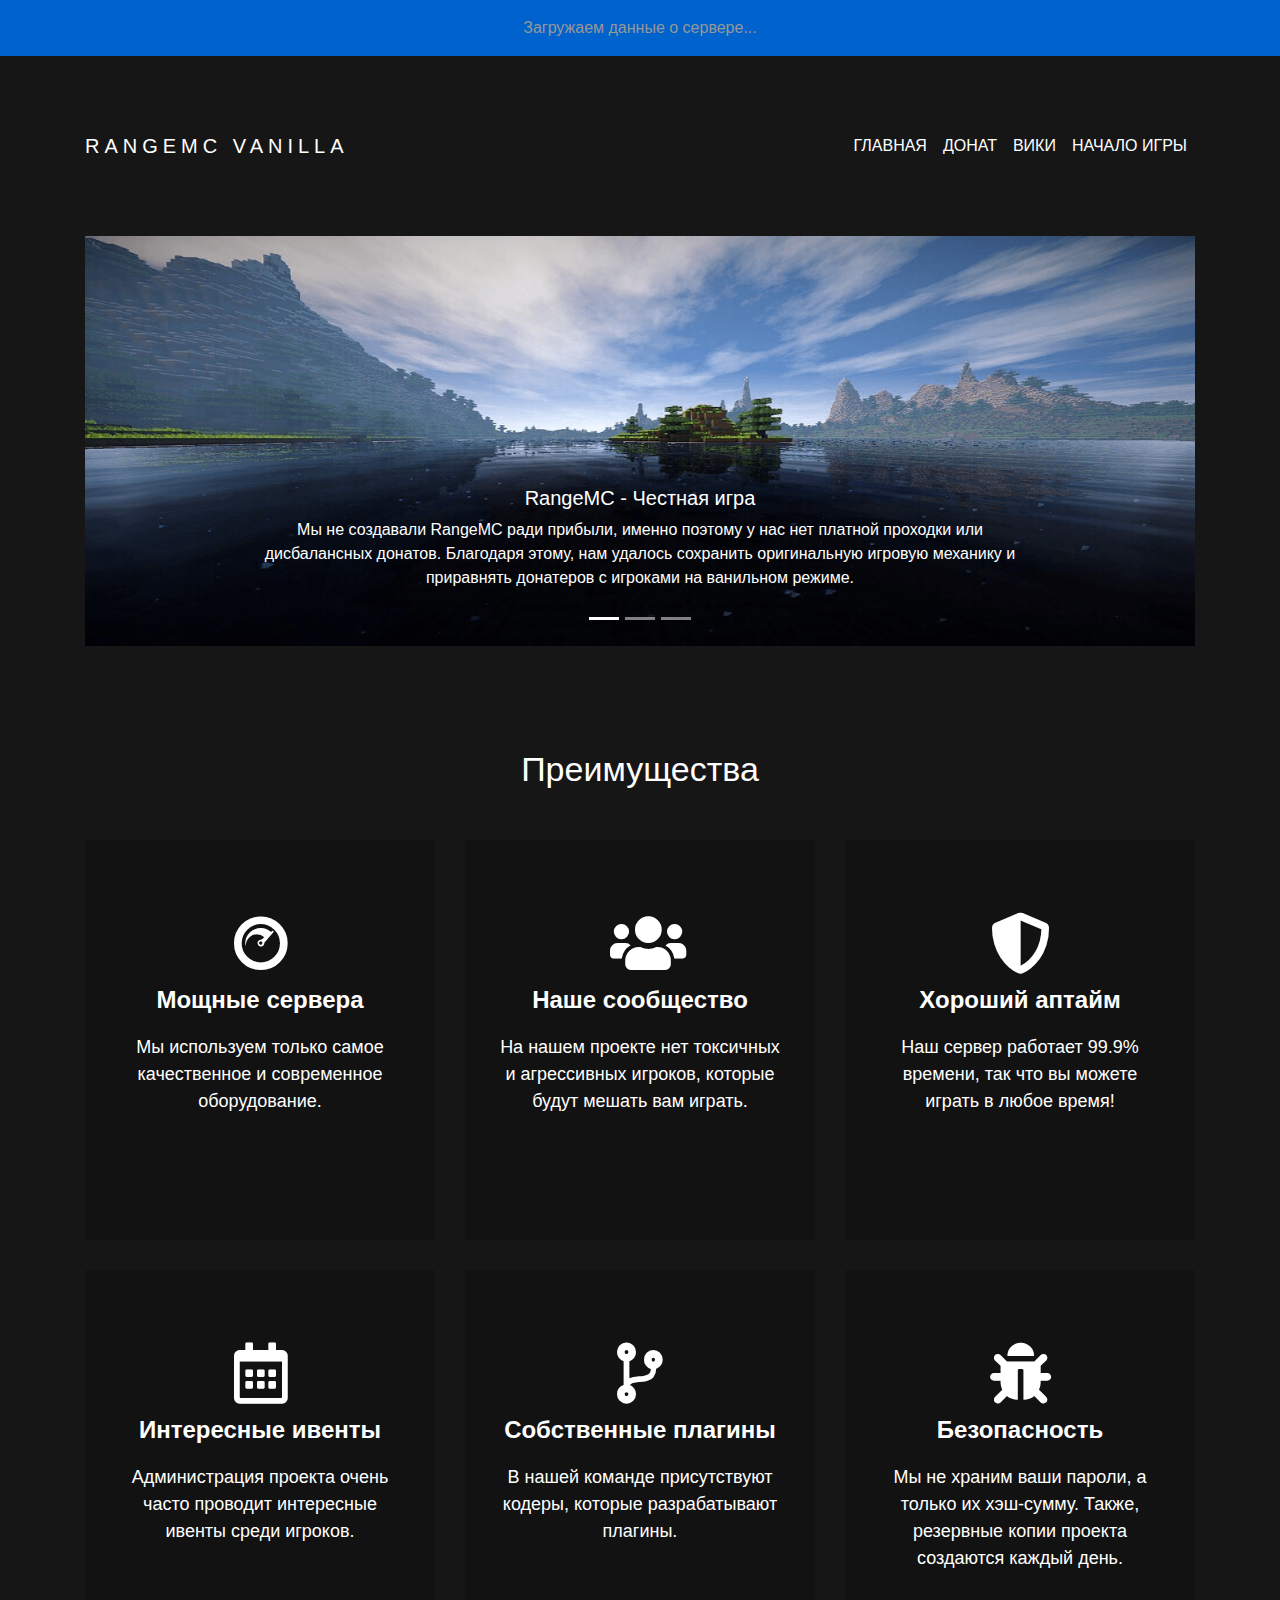
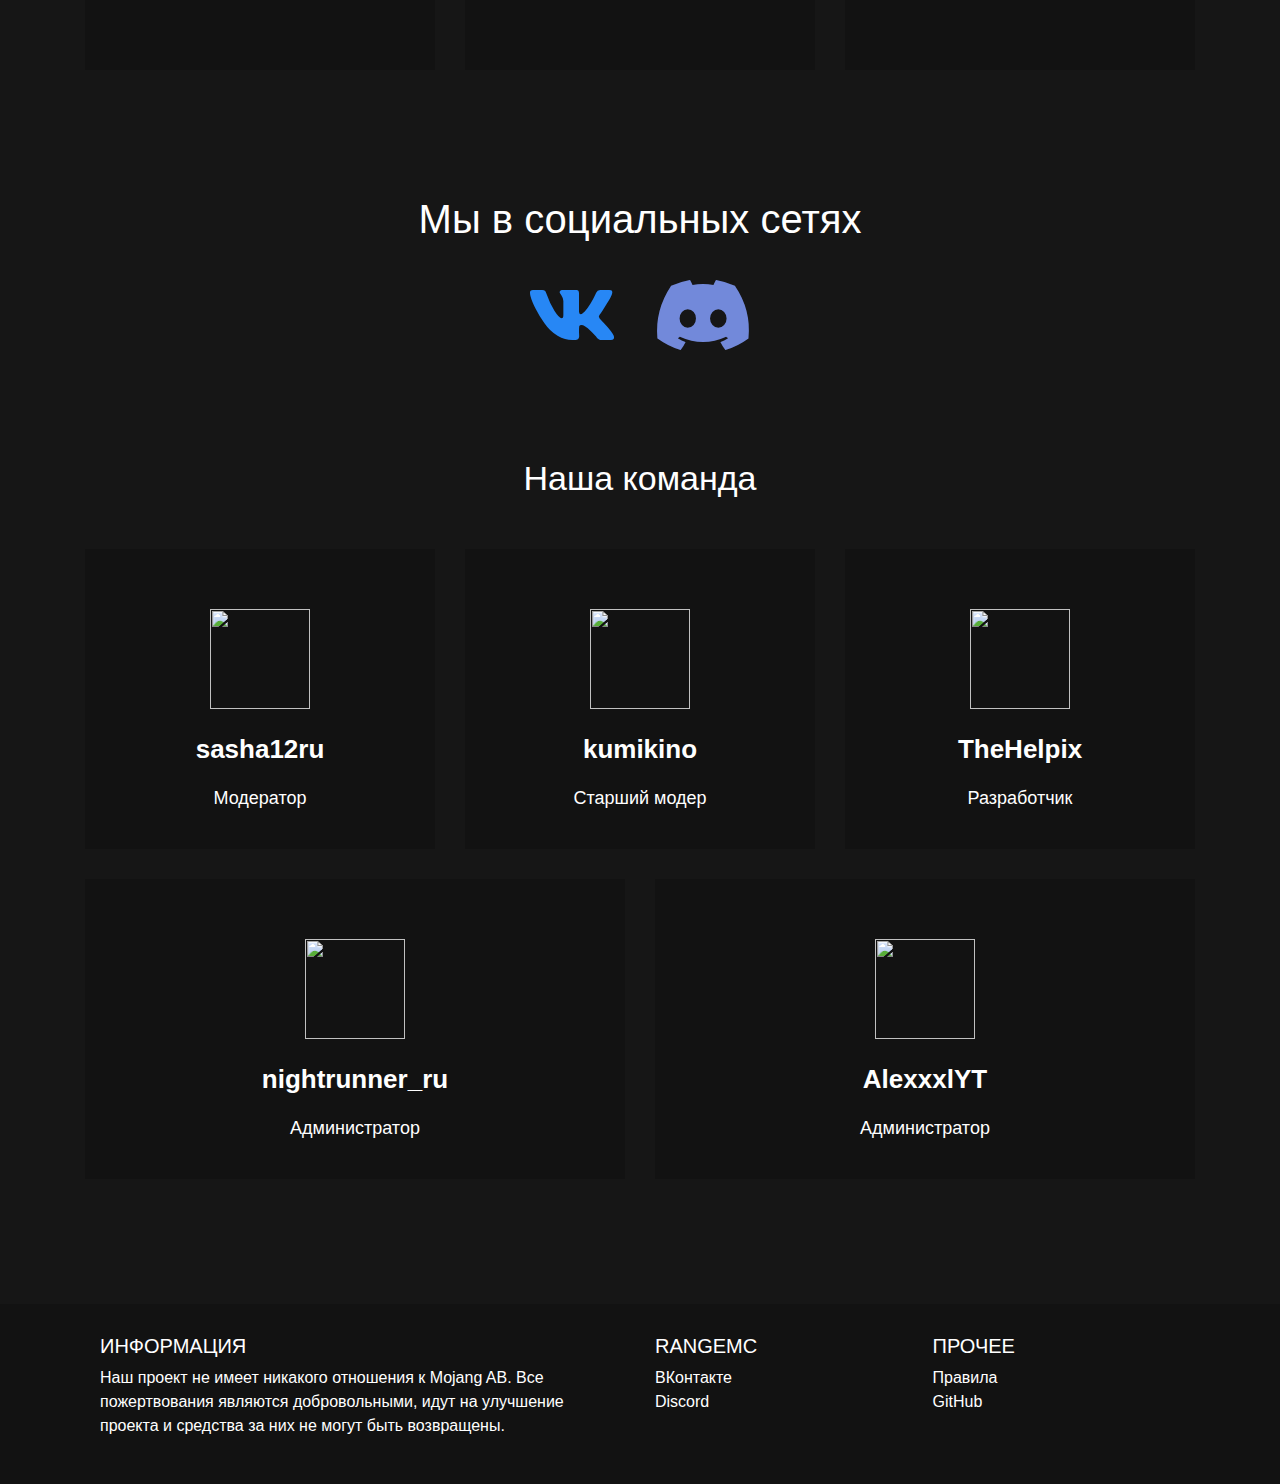
==== commit 8f516134: "Возвращение легенды" ====
--- a/index.html
+++ b/index.html
@@ -215,8 +215,8 @@
                   <!-- team-->
                   <div class="col-lg-4 col-md-6 team_col">
                      <div class="team text-center">
-                        <div class="team_icon"><img src="https://cravatar.eu/avatar/Krisslors/64.png"></div>
-                        <div class="team_title">Krisslors</div>
+                        <div class="team_icon"><img src="https://cravatar.eu/avatar/TheHelpix/64.png"></div>
+                        <div class="team_title">TheHelpix</div>
                         <div class="team_text">
                            <p>Разработчик</p>
                         </div>
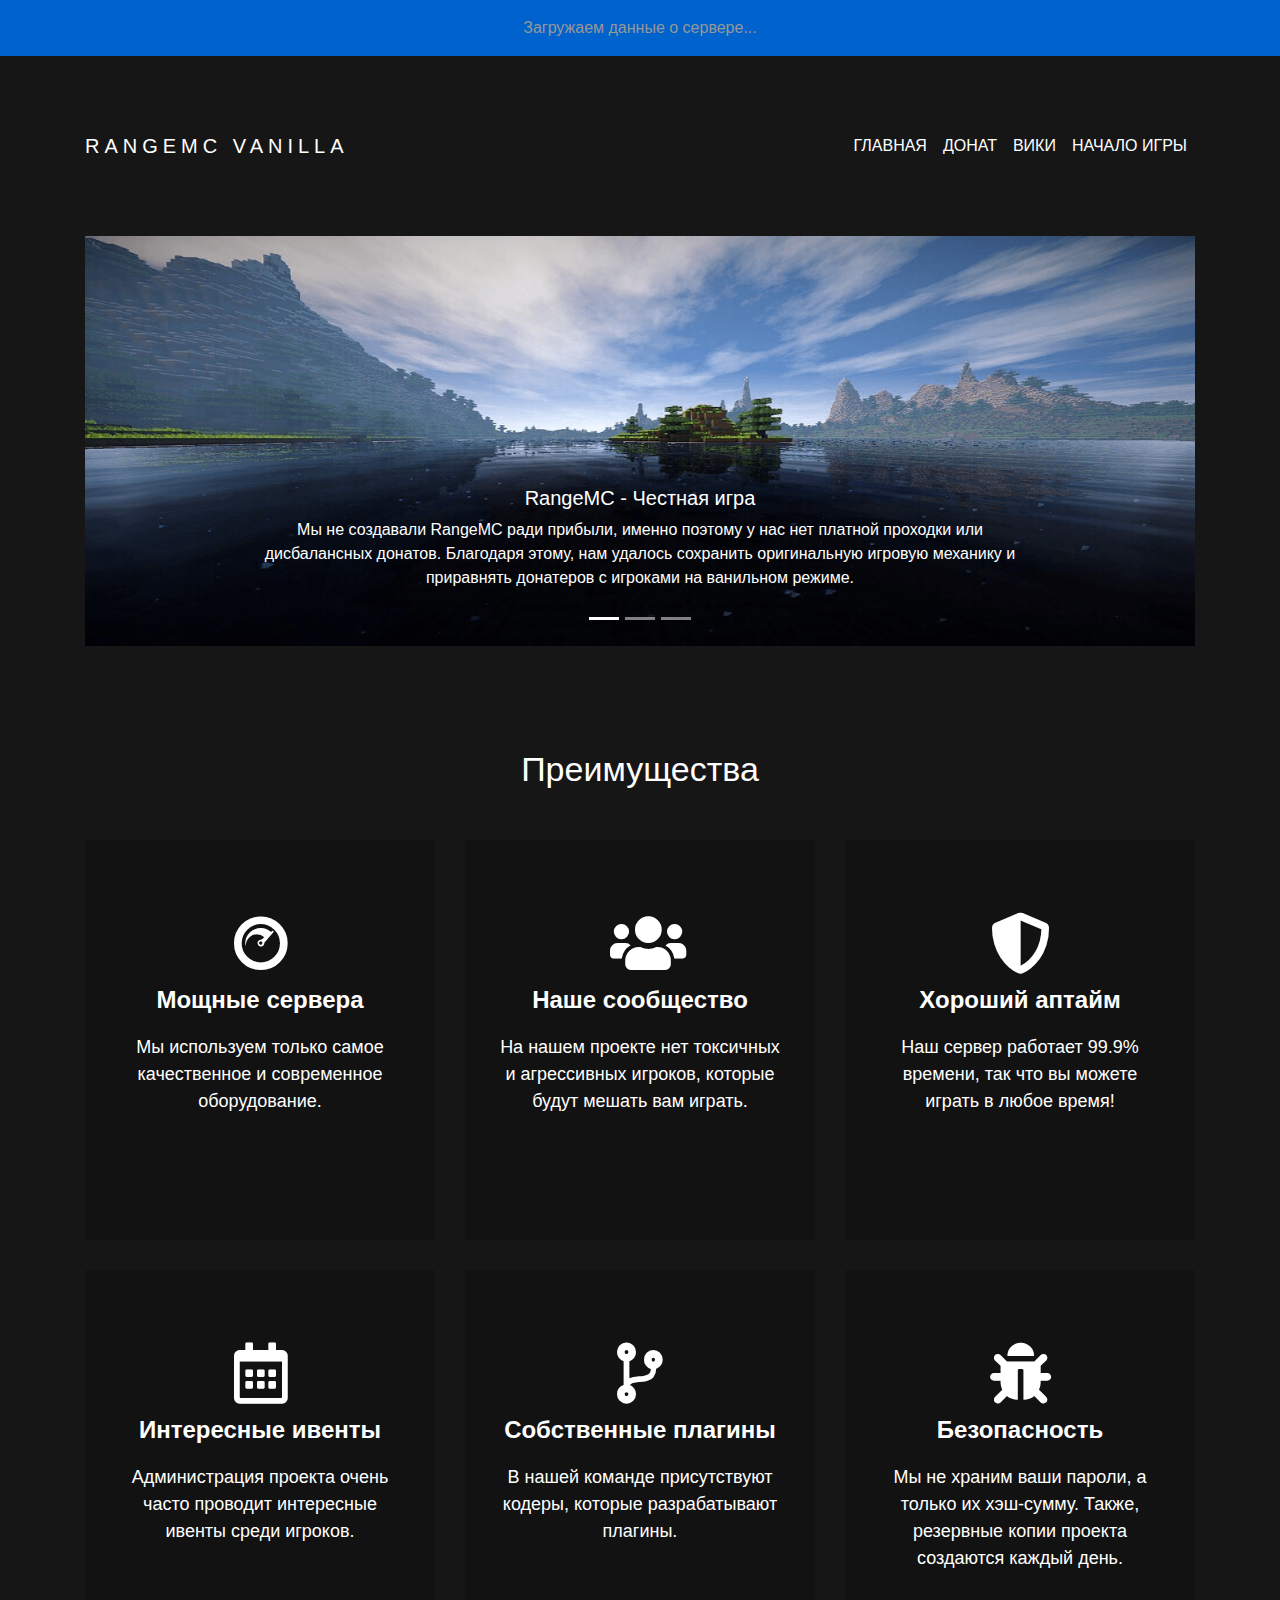
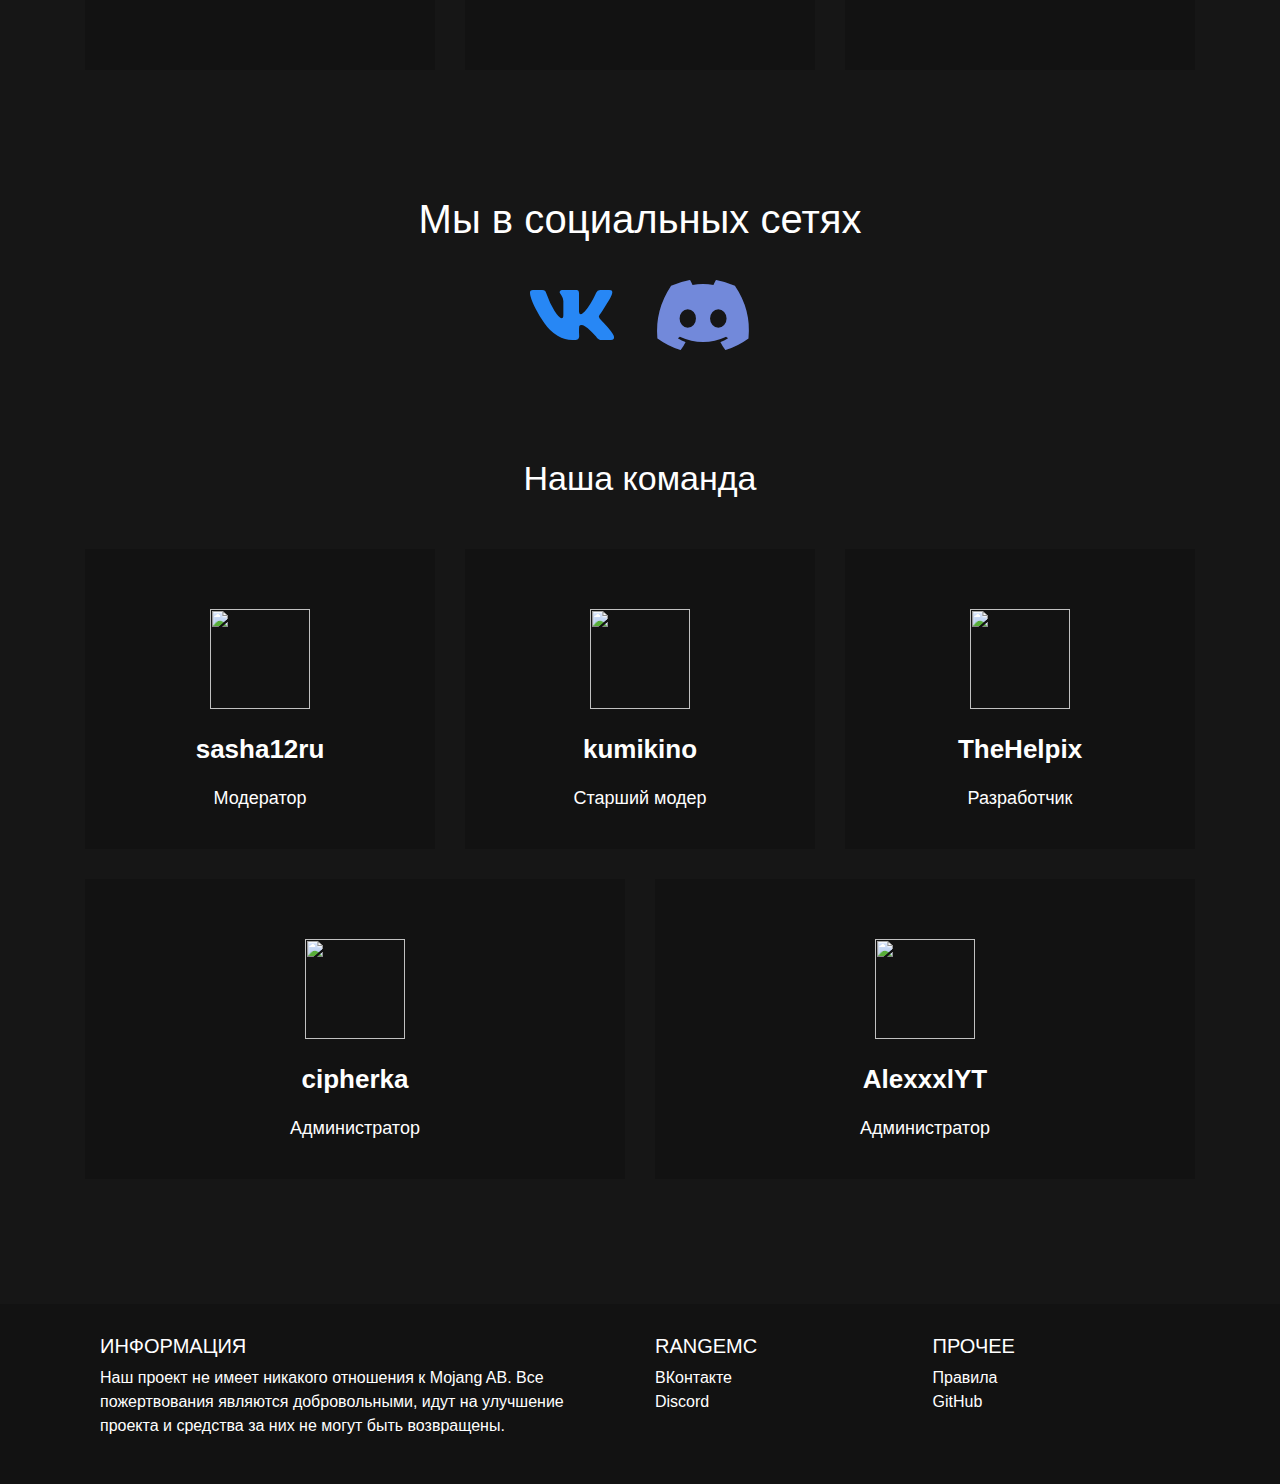
==== commit c3dd4b8d: "Смена никнейма администратора" ====
--- a/index.html
+++ b/index.html
@@ -29,7 +29,7 @@
       <link rel="stylesheet" href="/css/sweetalert2-dark.css">
    </head>
    <body>
-      <div id="snow"></div>
+      <!--- <div id="snow"></div> --->
       <a href="#" id="toTop">
       <i class="fas fa-arrow-up"></i>
       </a>
@@ -205,7 +205,7 @@
                   <!-- team-->
                   <div class="col-lg-4 col-md-6 team_col">
                      <div class="team text-center">
-                        <div class="team_icon"><img src="https://cravatar.eu/avatar/kumikino/64.png"></div>
+                        <div class="team_icon"><img src="https://cravatar.eu/avatar/abenzr/64.png"></div>
                         <div class="team_title">kumikino</div>
                         <div class="team_text">
                            <p>Старший модер</p>
@@ -215,7 +215,7 @@
                   <!-- team-->
                   <div class="col-lg-4 col-md-6 team_col">
                      <div class="team text-center">
-                        <div class="team_icon"><img src="https://cravatar.eu/avatar/TheHelpix/64.png"></div>
+                        <div class="team_icon"><img src="https://cravatar.eu/avatar/37h/64.png"></div>
                         <div class="team_title">TheHelpix</div>
                         <div class="team_text">
                            <p>Разработчик</p>
@@ -227,8 +227,8 @@
                         <!-- team-->
                         <div class="col-md-6 team_col">
                            <div class="team text-center">
-                              <div class="team_icon"><img src="https://cravatar.eu/avatar/nightrunner_ru/64.png"></div>
-                              <div class="team_title">nightrunner_ru</div>
+                              <div class="team_icon"><img src="https://cravatar.eu/avatar/cipherka/64.png"></div>
+                              <div class="team_title">cipherka</div>
                               <div class="team_text">
                                  <p>Администратор</p>
                               </div>
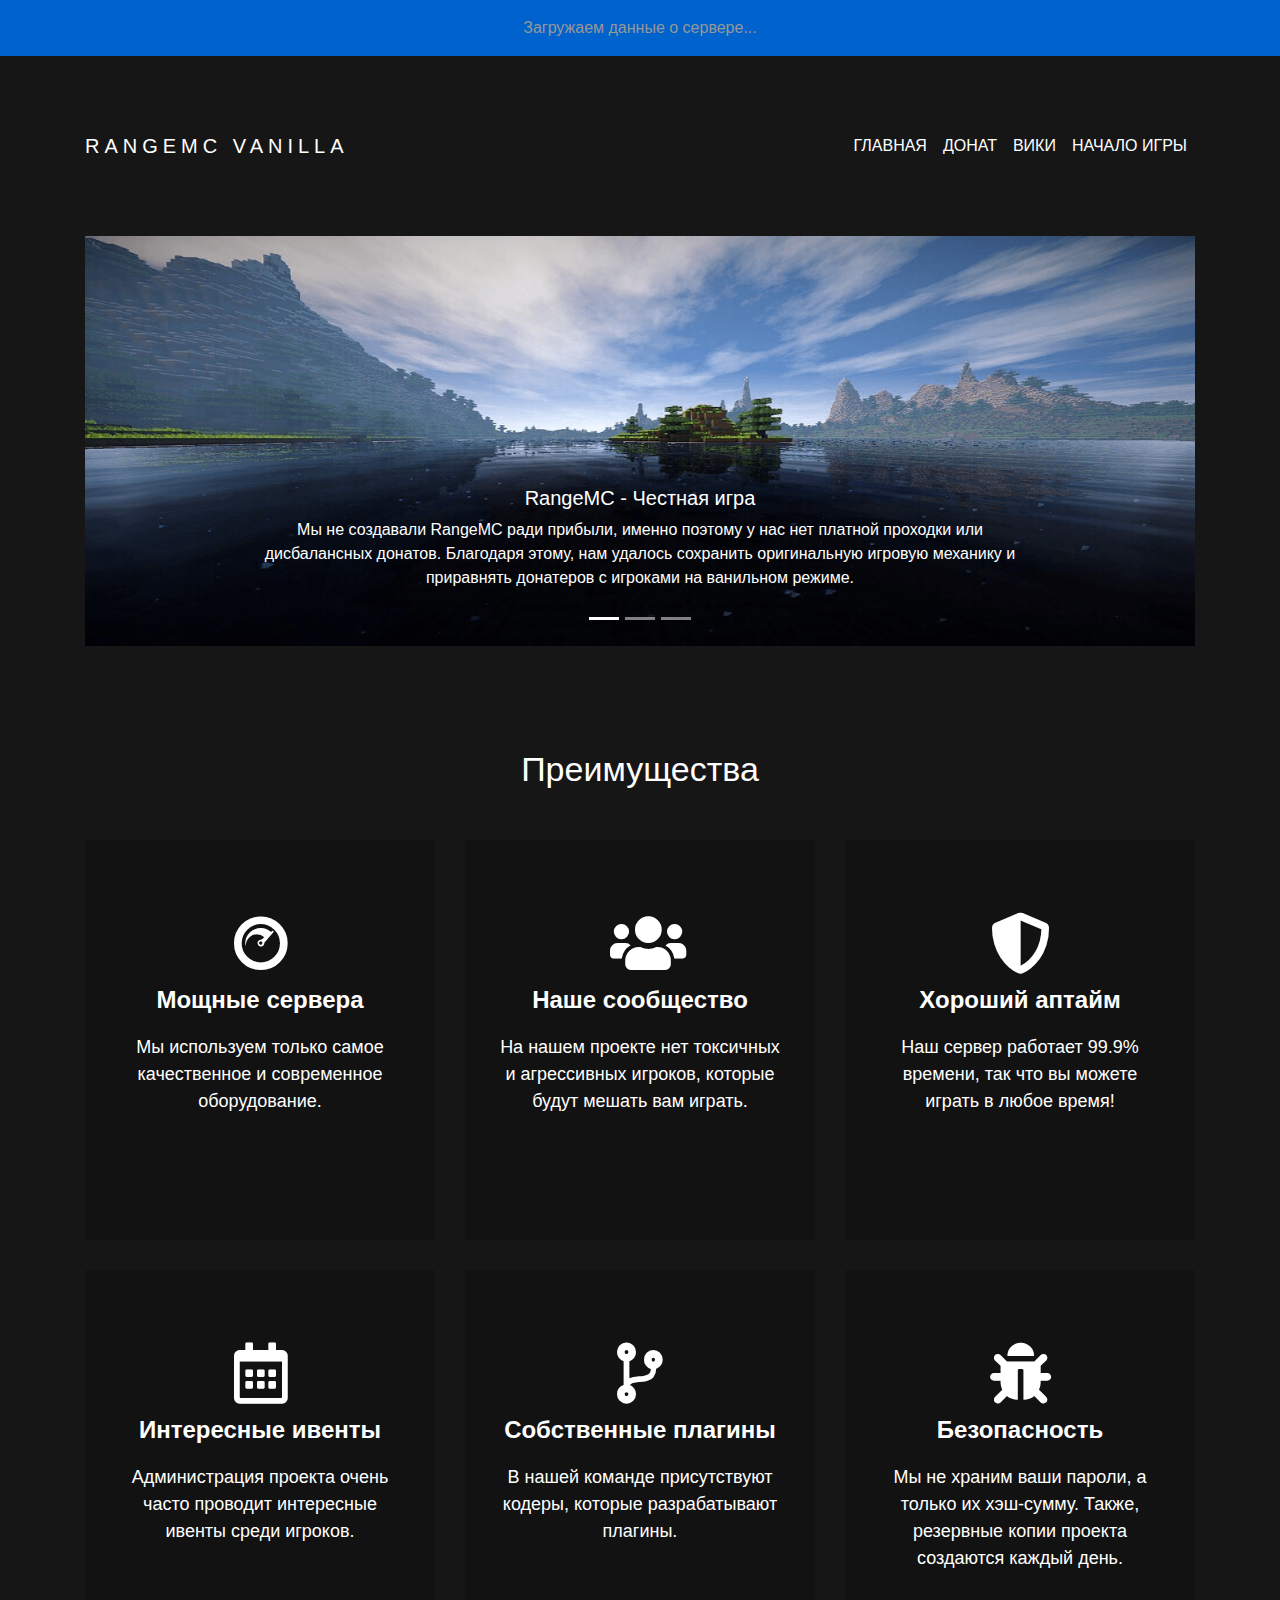
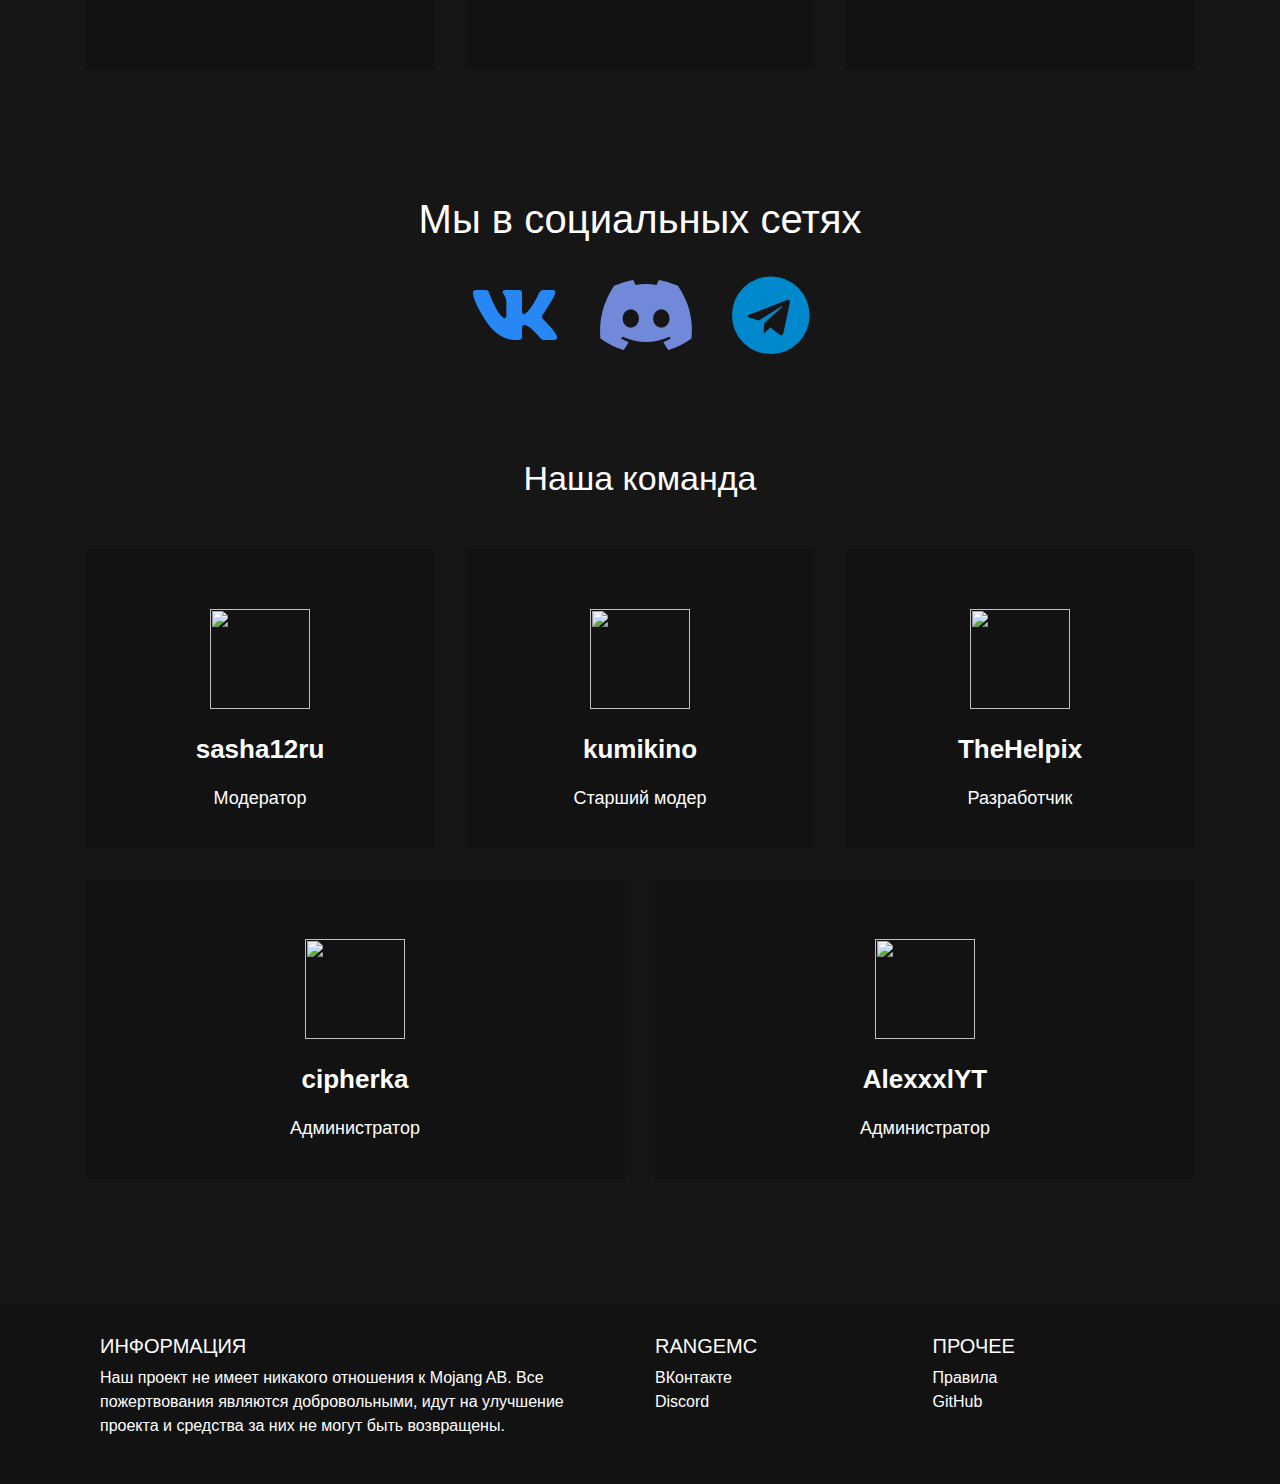
==== commit 023151a2: "Добавление Telegram в список соц. сетей" ====
--- a/index.html
+++ b/index.html
@@ -177,6 +177,7 @@
             <br>
             <a href="https://vk.com/rangemc" target="_blank"><i style="color: #2787F5;" class="fab fa-5x fa-vk px-3"></i></a>
             <a href="https://discord.rangemc.ovh" target="_blank"><i style="color:#7289da;" class="fab fa-5x fa-discord px-3"></i></a>
+			<a href="https://t.me/rangemc" target="_blank"><i style="color:#0088cc;" class="fab fa-5x fa-telegram px-3"></i></a>
             <!-- <h2>ИСПОЛЬЗУЙТЕ <a target="_blank" href="https://store.rangemc.ovh">СТРАНИЦУ ПОЖЕРТВОВАНИЙ</a></h2> -->
          </center>
       </section>
@@ -292,6 +293,12 @@
                </div>
             </div>
          </div>
+		 <script type="text/javascript" src="https://vk.com/js/api/openapi.js?168"></script>
+		 <!-- VK Widget -->
+		 <div id="vk_community_messages"></div>
+		 <script type="text/javascript">
+		 VK.Widgets.CommunityMessages("vk_community_messages", 150754507, {widgetPosition: "left",tooltipButtonText: "Есть вопрос?"});
+		 </script>
       </footer>
       <!-- Modal Donate -->
       <div class="modal fade" id="buyDonate" tabindex="-1" role="dialog" aria-hidden="true">
